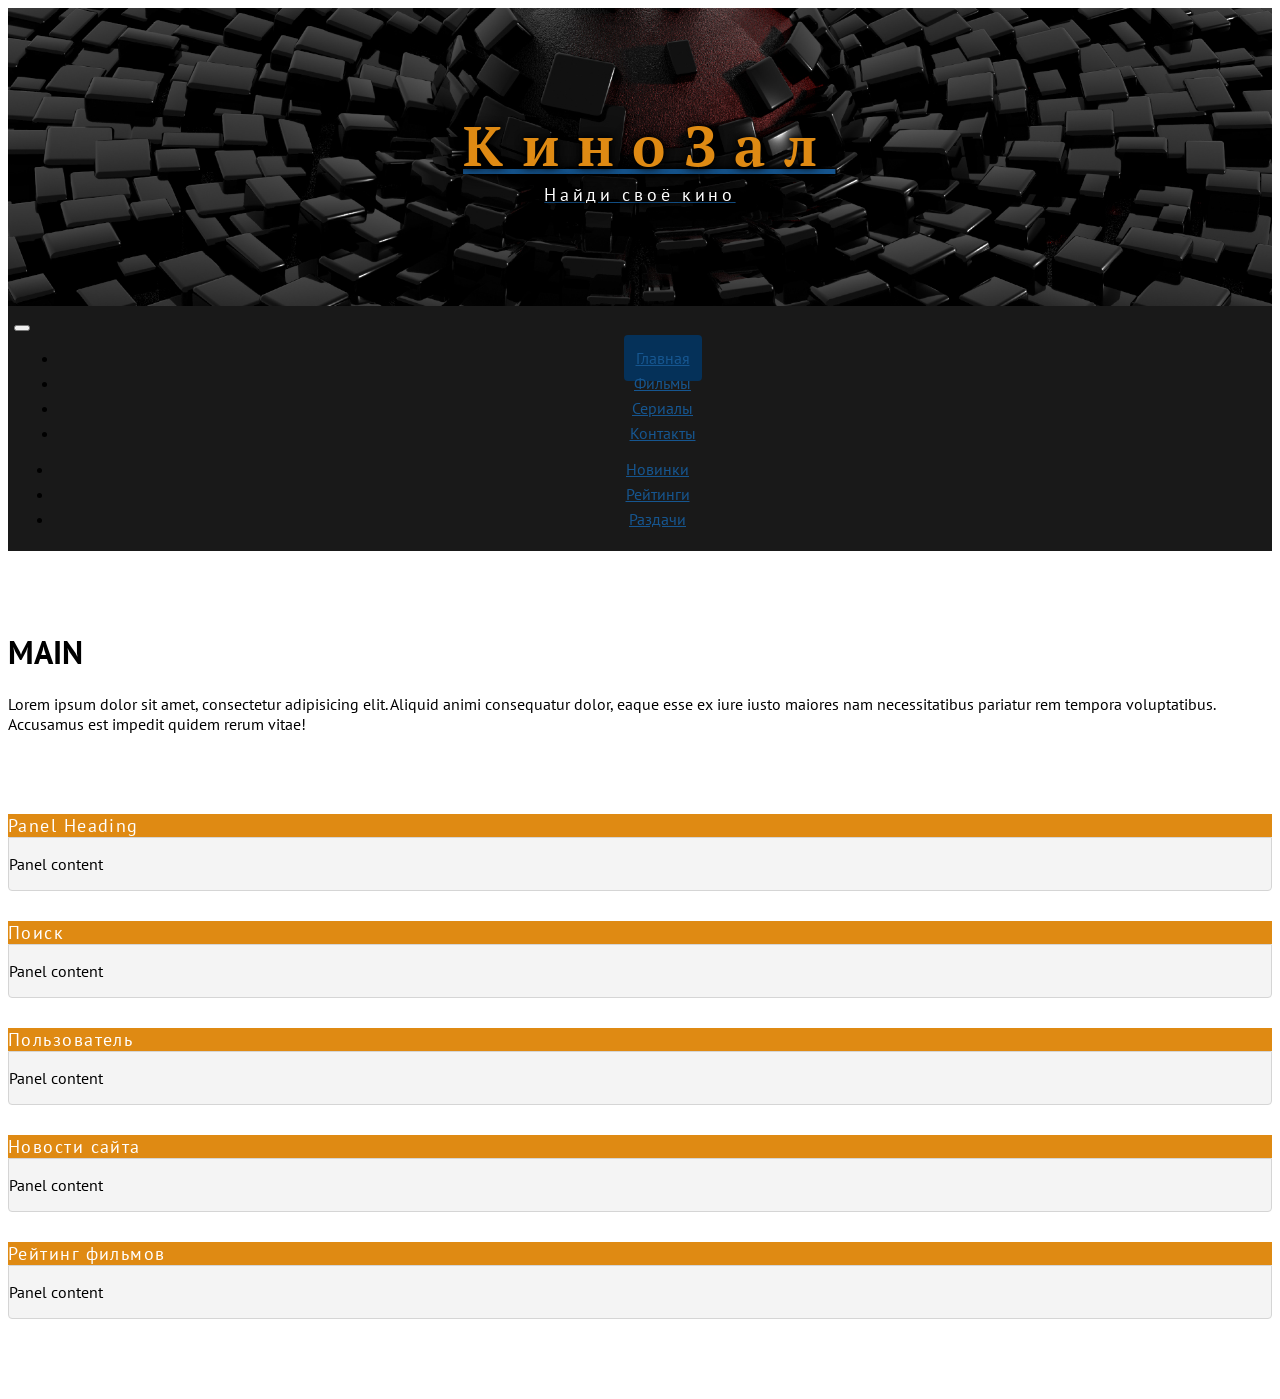
==== index.html @ 5e1380bc "Initial commit" ====
<!DOCTYPE html>
<html lang="ru">
<head>
    <meta charset="UTF-8">
    <meta content="width=device-width, initial-scale=1.0, minimum-scale=1.0" name="viewport">
    <meta content="ie=edge" http-equiv="X-UA-Compatible">
    <title>КиноЗал</title>
    <link href="libs/bootstrap/dist/css/5.1/bootstrap.min.css" rel="stylesheet">
    <link href="https://fonts.googleapis.com/css2?family=PT+Sans:wght@400;700&family=PT+Serif:wght@400;700&display=swap"
          rel="stylesheet">
    <link href="assets/css/style.css" rel="stylesheet">
    <link href="assets/img/favicon.png" rel="icon" type="image/x-icon">
</head>
<body>

<div class="header">
    <div class="header-logo">
        <div class="container">
            <a href="/">
                <strong class="header-logo__title">КиноЗал</strong>
                <span class="header-logo__description">Найди своё кино</span>
            </a>
        </div>
    </div>

    <div class="header-menu">
        <nav class="navbar navbar-expand-lg navbar-dark bg-dark">
            <div class="container">
                <button aria-controls="navbar-top" aria-expanded="false" aria-label="Toggle navigation"
                        class="navbar-toggler" data-bs-target="#navbar-top"
                        data-bs-toggle="collapse" type="button">
                    <span class="navbar-toggler-icon"></span>
                </button>
                <div class="collapse navbar-collapse" id="navbar-top">
                    <ul class="navbar-nav me-auto mb-2 mb-lg-0 navbar-left">
                        <li class="nav-item">
                            <a aria-current="page" class="nav-link active" href="#">Главная</a>
                        </li>
                        <li class="nav-item">
                            <a class="nav-link" href="#">Фильмы</a>
                        </li>
                        <li class="nav-item">
                            <a class="nav-link" href="#">Сериалы</a>
                        </li>
                        <li class="nav-item">
                            <a class="nav-link" href="#">Контакты</a>
                        </li>
                    </ul>

                    <ul class="navbar-nav d-flex mb-2 mb-lg-0 navbar-right">
                        <li class="nav-item">
                            <a class="nav-link" href="#">Новинки</a>
                        </li>
                        <li class="nav-item">
                            <a class="nav-link" href="#">Рейтинги</a>
                        </li>
                        <li class="nav-item">
                            <a class="nav-link" href="#">Раздачи</a>
                        </li>
                    </ul>
                </div>
            </div>
        </nav>
    </div>
</div>

<div class="container">
    <div class="row">
        <main class="main col-lg-9 order-lg-2 col-md-8 order-md-1">
            <h1>MAIN</h1>
            <p>Lorem ipsum dolor sit amet, consectetur adipisicing elit. Aliquid animi consequatur dolor, eaque esse ex
                iure iusto maiores nam necessitatibus pariatur rem tempora voluptatibus. Accusamus est impedit quidem
                rerum vitae!</p>
        </main>
        <aside class="left-sidebar col-lg-3 order-lg-1 col-md-4 order-md-2">

            <div class="card vertical-slider">
                <div class="card-header alert-info">Panel Heading</div>
                <div class="card-body">
                    <p>Panel content</p>
                </div>
            </div>
            <div class="card site-search">
                <div class="card-header alert-info">Поиск</div>
                <div class="card-body">
                    <p>Panel content</p>
                </div>
            </div>
            <div class="card user-login">
                <div class="card-header alert-info">Пользователь</div>
                <div class="card-body">
                    <p>Panel content</p>
                </div>
            </div>
            <div class="card site-news">
                <div class="card-header alert-info">Новости сайта</div>
                <div class="card-body">
                    <p>Panel content</p>
                </div>
            </div>
            <div class="card top-films">
                <div class="card-header alert-info">Рейтинг фильмов</div>
                <div class="card-body">
                    <p>Panel content</p>
                </div>
            </div>

        </aside>
    </div>
</div>

<!--<footer class="footer"></footer>-->

<script src="libs/jquery/dist/jquery.min.js"></script>
<script src="libs/bootstrap/dist/js/bootstrap.min.js"></script>
</body>

</html>
---- assets/css/style.css ----
.header-logo__title, .header-logo__description {
  text-shadow: 0 0 5px black, 0 0 10px black, 0 0 20px black;
}

.navbar-dark .navbar-nav .nav-link.active,
.navbar-dark .navbar-nav .show > .nav-link {
  background-color: #053159;
}

.navbar-dark .navbar-nav .nav-link.active:focus, .navbar-dark .navbar-nav .nav-link.active:hover {
  background-color: #517ba2;
}

.navbar-dark .navbar-nav .nav-link {
  -webkit-transition: 0.5s;
  -o-transition: 0.5s;
  transition: 0.5s;
}

.navbar-dark .navbar-nav .nav-link:hover, .navbar-dark .navbar-nav .nav-link:focus {
  background-color: #165690;
}

.navbar {
  padding: 6px;
}

.nav-link {
  padding: 13px 12px;
}

.bg-dark {
  background-color: #191919;
}

.container {
  -webkit-box-pack: center;
      -ms-flex-pack: center;
          justify-content: center;
}

.navbar > .container,
.navbar > .container-fluid,
.navbar > .container-lg,
.navbar > .container-md,
.navbar > .container-sm,
.navbar > .container-xl,
.navbar > .container-xxl {
  -webkit-box-pack: center;
      -ms-flex-pack: center;
          justify-content: center;
}

.navbar-left > li,
.navbar-right > li {
  text-align: center;
}

.card:not(:last-of-type) {
  margin-bottom: 30px;
}

.card-header {
  font-size: 1.125rem;
  letter-spacing: 0.08em;
  background-color: #df8a13;
  color: #ffffff;
  border: none;
}

.card-body {
  background-color: #f4f4f4;
  border: 1px solid #d5d5d5;
  border-radius: 0 0 4px 4px;
}

html {
  font-size: 16px;
}

body {
  font-size: 16px;
  font-family: "PT Sans", sans-serif;
  overflow-y: scroll;
}

a {
  color: #165690;
}
a:hover, a:focus {
  color: #df8a13;
  text-decoration: none;
}

.header {
  margin-bottom: 80px;
}

.header-logo {
  text-align: center;
  padding: 100px 0;
  background-image: url("../img/header-bg.jpg");
  background-position: center;
  background-size: cover;
}
.header-logo__title {
  display: block;
  color: #df8a13;
  font-family: "PT Serif", serif;
  letter-spacing: 0.33em;
  margin-right: -0.33em;
}
.header-logo__description {
  display: block;
  font-size: 1.15rem;
  letter-spacing: 0.2em;
  color: #ffffff;
}

.main {
  margin-bottom: 80px;
}

.left-sidebar {
  margin-bottom: 80px;
}

@media (min-width: 576px) {
  .header-logo__title {
    font-size: 3.5rem;
    letter-spacing: 0.33em;
  }
}

@media (min-width: 768px) {
  .navbar-dark .navbar-nav .nav-link {
    border-radius: 4px;
  }
  .navbar-right > li {
    margin: 5px 5px 5px 0;
  }
  .navbar-left > li {
    margin: 5px 0 5px 5px;
  }
}

@media (max-width: 1199.8px) {
  .nav-item {
    margin-bottom: 0 !important;
  }
}

@media (max-width: 767.8px) {
  .navbar-left {
    margin-bottom: 0 !important;
  }
}

@media (max-width: 575.8px) {
  .header-logo__title {
    font-size: 2.5rem;
  }
}
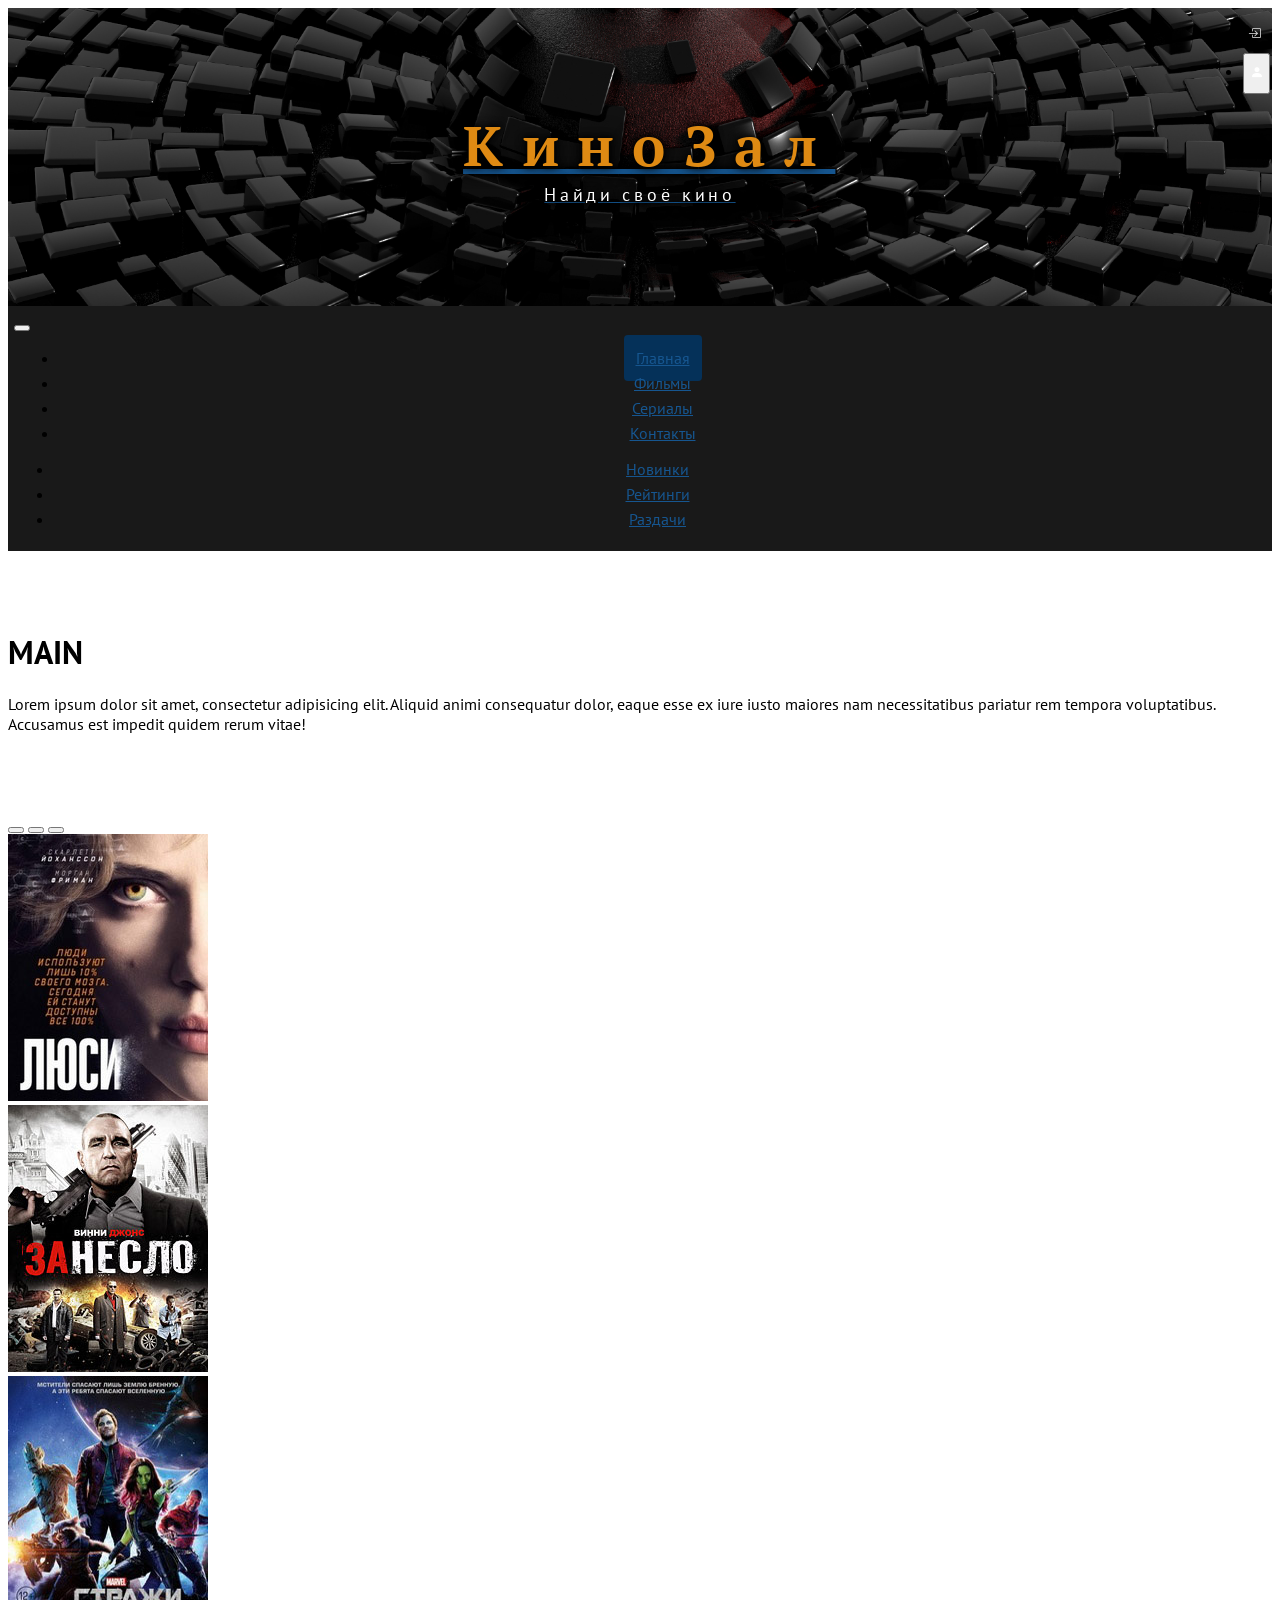
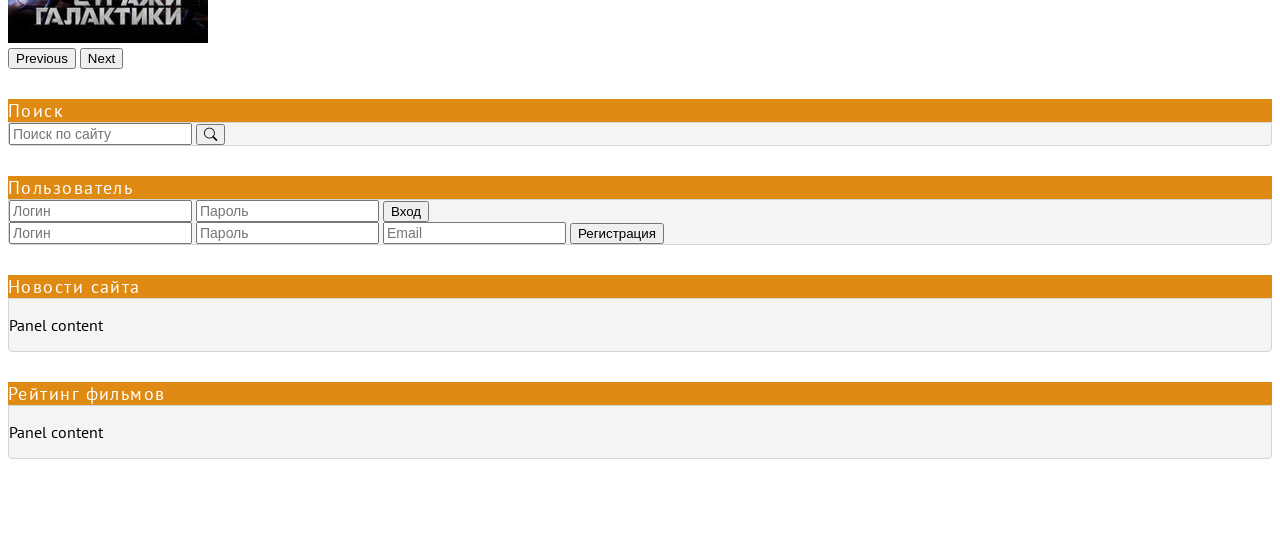
==== commit fc7f33f2: "Blocks creation & styling: carousel, search, user" ====
--- a/index.html
+++ b/index.html
@@ -10,6 +10,7 @@
           rel="stylesheet">
     <link href="assets/css/style.css" rel="stylesheet">
     <link href="assets/img/favicon.png" rel="icon" type="image/x-icon">
+    <link href="https://cdn.jsdelivr.net/npm/bootstrap-icons@1.5.0/font/bootstrap-icons.css" rel="stylesheet">
 </head>
 <body>
 
@@ -75,21 +76,96 @@
         <aside class="left-sidebar col-lg-3 order-lg-1 col-md-4 order-md-2">
 
             <div class="card vertical-slider">
-                <div class="card-header alert-info">Panel Heading</div>
-                <div class="card-body">
-                    <p>Panel content</p>
+                <div class="carousel slide" data-bs-ride="carousel" id="vertical-carousel">
+                    <div class="carousel-indicators">
+                        <button aria-current="true" aria-label="Slide 1" class="active"
+                                data-bs-slide-to="0" data-bs-target="#vertical-carousel" type="button"></button>
+                        <button aria-label="Slide 2" data-bs-slide-to="1" data-bs-target="#vertical-carousel"
+                                type="button"></button>
+                        <button aria-label="Slide 3" data-bs-slide-to="2" data-bs-target="#vertical-carousel"
+                                type="button"></button>
+                    </div>
+                    <div class="carousel-inner">
+                        <div class="carousel-item active">
+                            <img alt="image" class="d-block w-100" src="assets/img/films/1263242.jpg">
+                        </div>
+                        <div class="carousel-item">
+                            <img alt="image" class="d-block w-100" src="assets/img/films/1289488.jpg">
+                        </div>
+                        <div class="carousel-item">
+                            <img alt="image" class="d-block w-100" src="assets/img/films/1266931.jpg">
+                        </div>
+                    </div>
+                    <button class="carousel-control-prev" data-bs-slide="prev"
+                            data-bs-target="#vertical-carousel"
+                            type="button">
+                        <span aria-hidden="true" class="carousel-control-prev-icon"></span>
+                        <span class="visually-hidden">Previous</span>
+                    </button>
+                    <button class="carousel-control-next" data-bs-slide="next"
+                            data-bs-target="#vertical-carousel"
+                            type="button">
+                        <span aria-hidden="true" class="carousel-control-next-icon"></span>
+                        <span class="visually-hidden">Next</span>
+                    </button>
                 </div>
             </div>
+
             <div class="card site-search">
                 <div class="card-header alert-info">Поиск</div>
                 <div class="card-body">
-                    <p>Panel content</p>
+                    <form action="search">
+                        <div class="input-group input-group-lg mb-3">
+                            <input class="form-control" placeholder="Поиск по сайту" type="search">
+                            <button class="btn btn-outline-secondary" type="button"><i class="bi-search"></i>
+                            </button>
+                        </div>
+                    </form>
                 </div>
             </div>
             <div class="card user-login">
                 <div class="card-header alert-info">Пользователь</div>
                 <div class="card-body">
-                    <p>Panel content</p>
+                    <ul class="nav nav-tabs user-login__tabs" id="myTab" role="tablist">
+                        <li class="nav-item" role="presentation">
+                            <button aria-controls="user-login-sidebar" aria-selected="true" class="nav-link active"
+                                    data-bs-target="#user-login-sidebar"
+                                    data-bs-toggle="tab" id="home-tab" role="tab" type="button">
+                                <i class="bi bi-box-arrow-in-right"></i>
+                            </button>
+                        </li>
+                        <li class="nav-item" role="presentation">
+                            <button aria-controls="user-registration-sidebar" aria-selected="false" class="nav-link"
+                                    data-bs-target="#user-registration-sidebar" data-bs-toggle="tab" id="profile-tab"
+                                    role="tab" type="button"><i class="bi bi-person-fill"></i>
+                            </button>
+                        </li>
+                    </ul>
+                    <div class="tab-content user-login__content" id="myTabContent">
+                        <div aria-labelledby="home-tab" class="tab-pane fade show active" id="user-login-sidebar"
+                             role="tabpanel">
+                            <form action="login">
+                                <div class="form-group ">
+                                    <input class="form-control form-control-lg mb-3" placeholder="Логин" type="text">
+                                    <input class="form-control form-control-lg mb-3" placeholder="Пароль" type="text">
+                                    <button class="btn btn-outline-secondary btn-lg w-100">Вход</button>
+                                </div>
+                            </form>
+                        </div>
+                        <div aria-labelledby="profile-tab" class="tab-pane fade" id="user-registration-sidebar"
+                             role="tabpanel">
+                            <form action="registration">
+                                <div class="form-group ">
+                                    <input class="form-control form-control-lg mb-3" placeholder="Логин" type="text">
+                                    <input class="form-control form-control-lg mb-3" placeholder="Пароль" type="text">
+                                    <input class="form-control form-control-lg mb-3" placeholder="Email" type="text">
+                                    <button class="btn btn-outline-secondary btn-lg w-100">Регистрация</button>
+                                </div>
+                            </form>
+                        </div>
+                    </div>
+
+
                 </div>
             </div>
             <div class="card site-news">
--- a/assets/css/style.css
+++ b/assets/css/style.css
@@ -61,17 +61,30 @@
 }
 
 .card-header {
-  font-size: 1.125rem;
   letter-spacing: 0.08em;
-  background-color: #df8a13;
   color: #ffffff;
   border: none;
+  background-color: #df8a13;
+  font-size: 1.125rem;
 }
 
 .card-body {
-  background-color: #f4f4f4;
   border: 1px solid #d5d5d5;
   border-radius: 0 0 4px 4px;
+  background-color: #f4f4f4;
+}
+
+.vertical-slider {
+  border-radius: 4px;
+  overflow: hidden;
+}
+
+.input-group-lg > .form-control {
+  font-size: 0.875rem;
+}
+
+.form-control-lg {
+  font-size: 0.875rem !important;
 }
 
 html {
@@ -79,17 +92,17 @@
 }
 
 body {
+  overflow-y: scroll;
+  font-family: "PT Sans", sans-serif;
   font-size: 16px;
-  font-family: "PT Sans", sans-serif;
-  overflow-y: scroll;
 }
 
 a {
   color: #165690;
 }
 a:hover, a:focus {
+  text-decoration: none;
   color: #df8a13;
-  text-decoration: none;
 }
 
 .header {
@@ -97,24 +110,24 @@
 }
 
 .header-logo {
+  padding: 100px 0;
   text-align: center;
-  padding: 100px 0;
   background-image: url("../img/header-bg.jpg");
   background-position: center;
   background-size: cover;
 }
 .header-logo__title {
   display: block;
+  margin-right: -0.33em;
+  letter-spacing: 0.33em;
   color: #df8a13;
   font-family: "PT Serif", serif;
-  letter-spacing: 0.33em;
-  margin-right: -0.33em;
 }
 .header-logo__description {
   display: block;
-  font-size: 1.15rem;
   letter-spacing: 0.2em;
   color: #ffffff;
+  font-size: 1.15rem;
 }
 
 .main {
@@ -125,13 +138,28 @@
   margin-bottom: 80px;
 }
 
+.user-login__tabs {
+  position: absolute;
+  top: 0;
+  right: 15px;
+  border: none;
+  margin-right: -5px;
+}
+.user-login__tabs .nav-link {
+  color: #ffffff;
+  padding: 10px 5px 12px;
+}
+.user-login__tabs .nav-link.active {
+  background-color: transparent;
+  border: none;
+  color: #d5d5d5;
+}
 @media (min-width: 576px) {
   .header-logo__title {
+    letter-spacing: 0.33em;
     font-size: 3.5rem;
-    letter-spacing: 0.33em;
   }
 }
-
 @media (min-width: 768px) {
   .navbar-dark .navbar-nav .nav-link {
     border-radius: 4px;
@@ -143,19 +171,16 @@
     margin: 5px 0 5px 5px;
   }
 }
-
 @media (max-width: 1199.8px) {
   .nav-item {
     margin-bottom: 0 !important;
   }
 }
-
 @media (max-width: 767.8px) {
   .navbar-left {
     margin-bottom: 0 !important;
   }
 }
-
 @media (max-width: 575.8px) {
   .header-logo__title {
     font-size: 2.5rem;
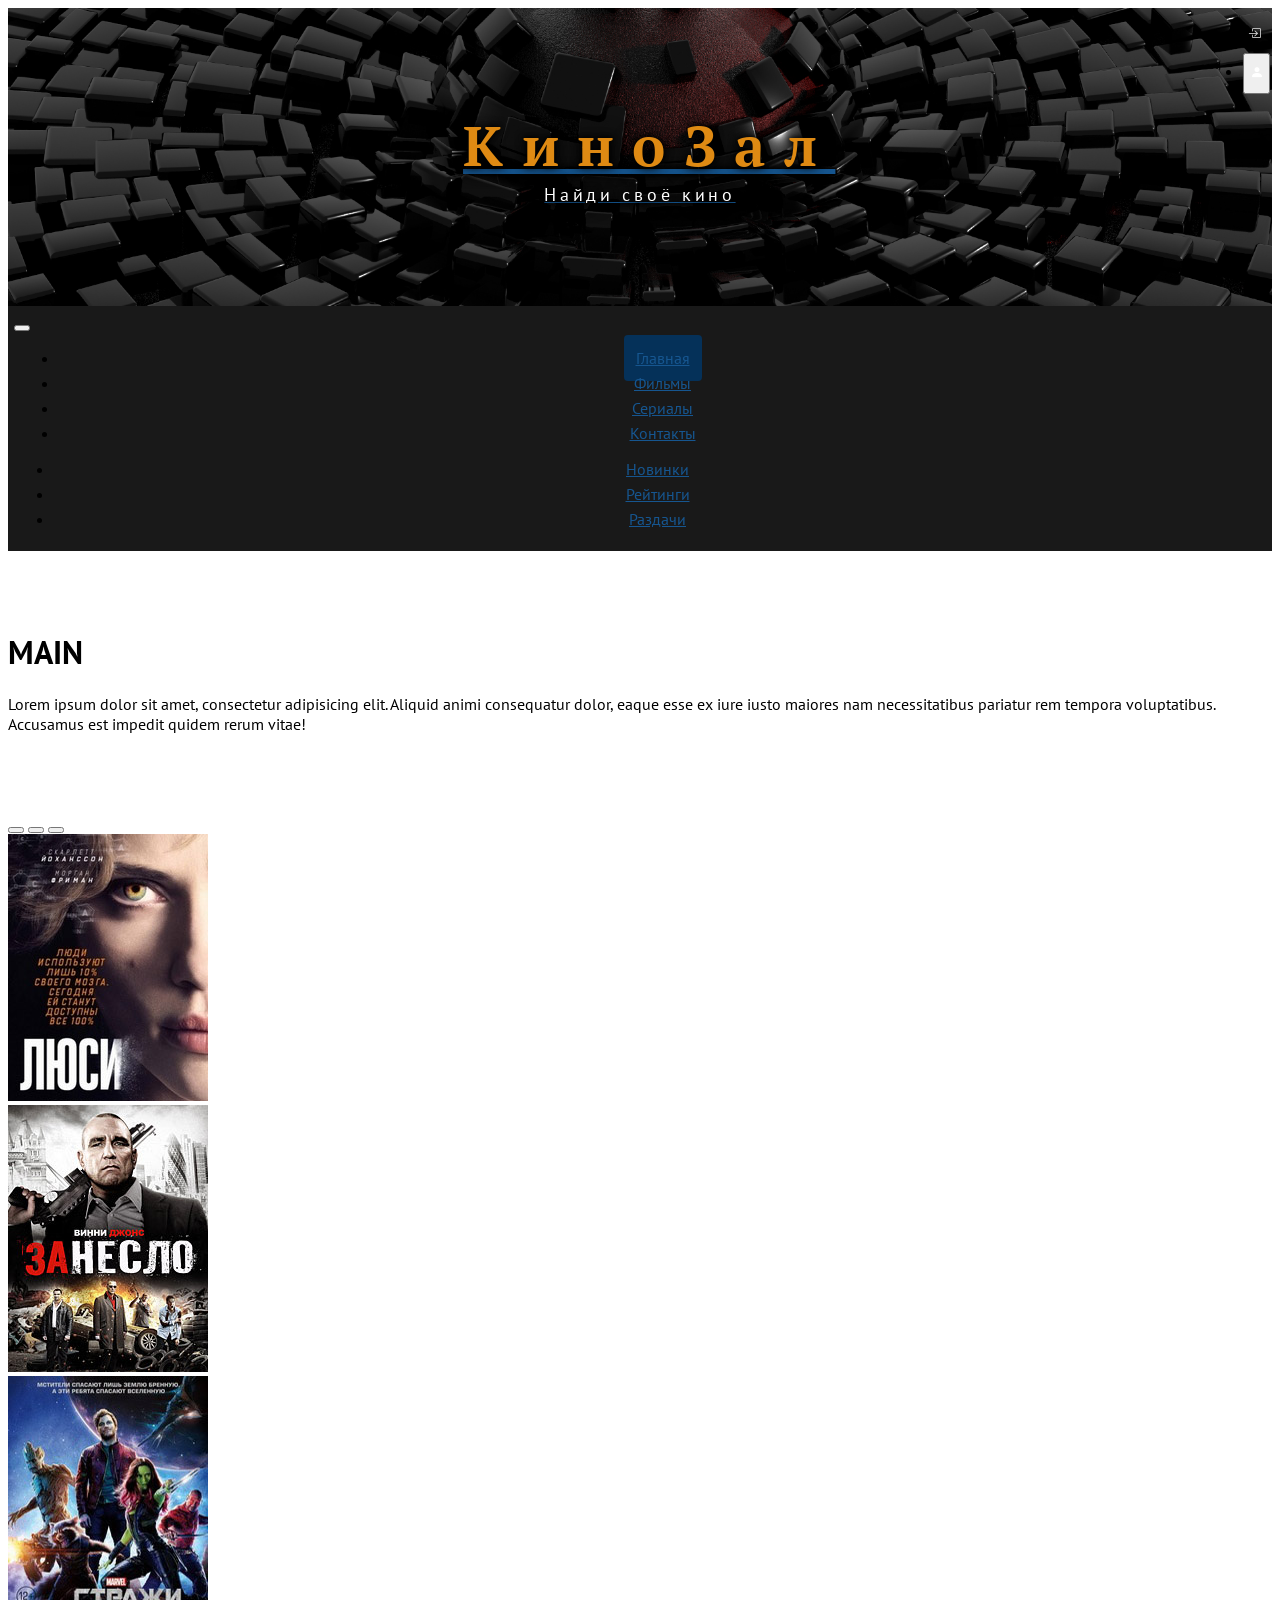
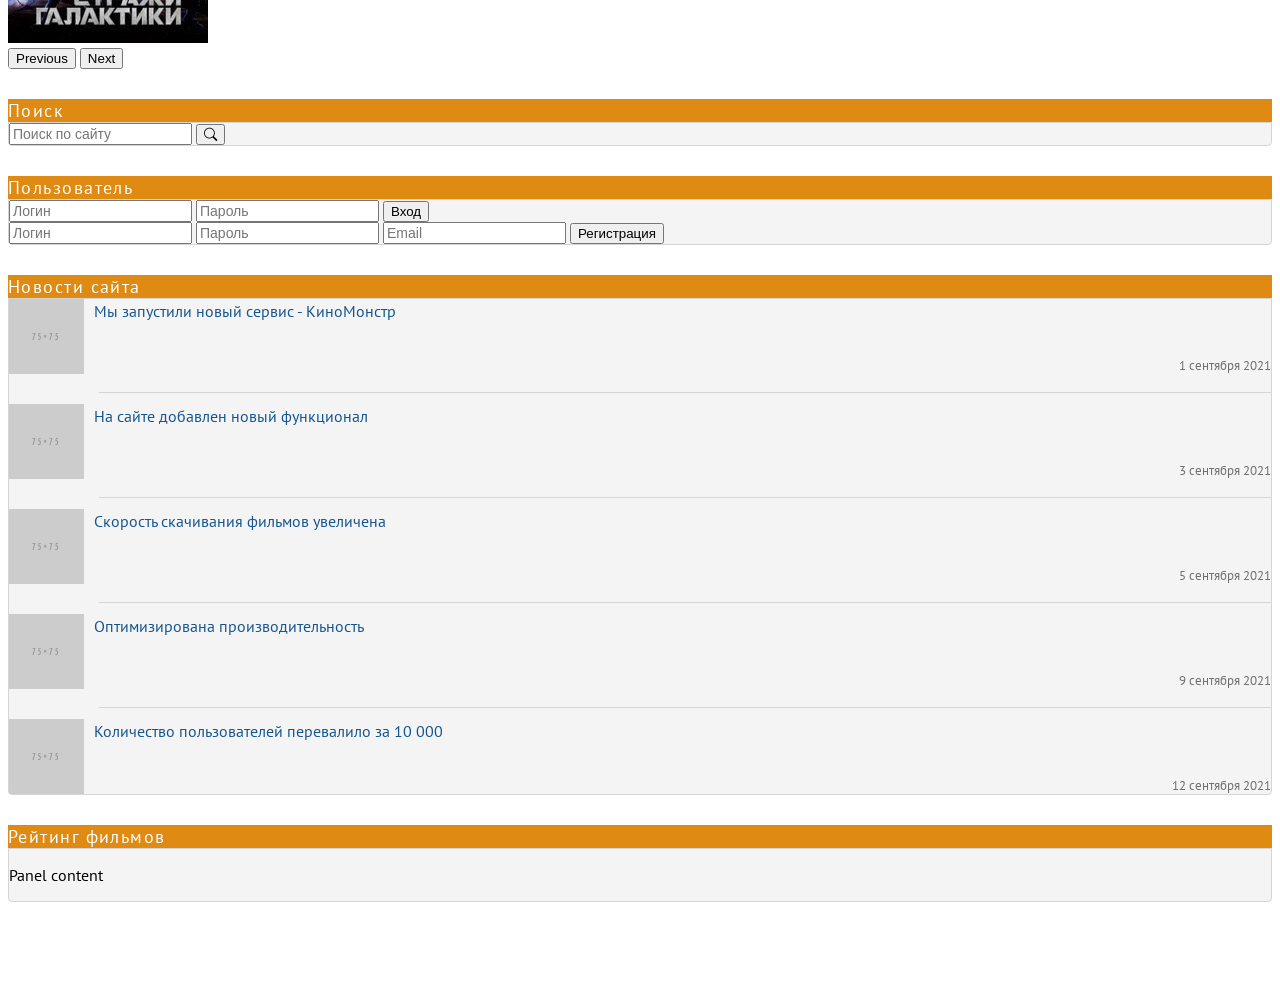
==== commit a0a5622b: "Site news" ====
--- a/index.html
+++ b/index.html
@@ -171,7 +171,56 @@
             <div class="card site-news">
                 <div class="card-header alert-info">Новости сайта</div>
                 <div class="card-body">
-                    <p>Panel content</p>
+                    <div class="site-news-item">
+                        <div class="site-news-item__thumbnail">
+                            <img alt="image placeholder" class="site-news-item__image img-thumbnail"
+                                 src="assets/img/75x75.png">
+                        </div>
+                        <div class="site-news-item__title">
+                            <a class="site-news-item__link" href="">Мы запустили новый сервис - КиноМонстр</a>
+                        </div>
+                        <div class="site-news-item__date">1 сентября 2021</div>
+                    </div>
+                    <div class="site-news-item">
+                        <div class="site-news-item__thumbnail">
+                            <img alt="image placeholder" class="site-news-item__image img-thumbnail"
+                                 src="assets/img/75x75.png">
+                        </div>
+                        <div class="site-news-item__title">
+                            <a class="site-news-item__link" href="">На сайте добавлен новый функционал</a>
+                        </div>
+                        <div class="site-news-item__date">3 сентября 2021</div>
+                    </div>
+                    <div class="site-news-item">
+                        <div class="site-news-item__thumbnail">
+                            <img alt="image placeholder" class="site-news-item__image img-thumbnail"
+                                 src="assets/img/75x75.png">
+                        </div>
+                        <div class="site-news-item__title">
+                            <a class="site-news-item__link" href="">Скорость скачивания фильмов увеличена</a>
+                        </div>
+                        <div class="site-news-item__date">5 сентября 2021</div>
+                    </div>
+                    <div class="site-news-item">
+                        <div class="site-news-item__thumbnail">
+                            <img alt="image placeholder" class="site-news-item__image img-thumbnail"
+                                 src="assets/img/75x75.png">
+                        </div>
+                        <div class="site-news-item__title">
+                            <a class="site-news-item__link" href="">Оптимизирована производительность</a>
+                        </div>
+                        <div class="site-news-item__date">9 сентября 2021</div>
+                    </div>
+                    <div class="site-news-item">
+                        <div class="site-news-item__thumbnail">
+                            <img alt="image placeholder" class="site-news-item__image img-thumbnail"
+                                 src="assets/img/75x75.png">
+                        </div>
+                        <div class="site-news-item__title">
+                            <a class="site-news-item__link" href="">Количество пользователей перевалило за 10 000</a>
+                        </div>
+                        <div class="site-news-item__date">12 сентября 2021</div>
+                    </div>
                 </div>
             </div>
             <div class="card top-films">
--- a/assets/css/style.css
+++ b/assets/css/style.css
@@ -87,6 +87,12 @@
   font-size: 0.875rem !important;
 }
 
+.img-thumbnail {
+  -webkit-transition: background-color 0.5s;
+  -o-transition: background-color 0.5s;
+  transition: background-color 0.5s;
+}
+
 html {
   font-size: 16px;
 }
@@ -154,6 +160,58 @@
   border: none;
   color: #d5d5d5;
 }
+
+.site-news-item {
+  clear: both;
+  position: relative;
+}
+.site-news-item:not(:last-child) {
+  min-height: 90px;
+  margin-bottom: 15px;
+}
+.site-news-item:not(:last-child)::after {
+  content: "";
+  position: absolute;
+  width: -webkit-calc(100% - 90px);
+  width: calc(100% - 90px);
+  height: 1px;
+  background-color: #d5d5d5;
+  bottom: -4px;
+  right: 0;
+}
+.site-news-item:hover .img-thumbnail {
+  border-color: #df8a13;
+  background-color: #df8a13;
+}
+.site-news-item__thumbnail {
+  float: left;
+  width: 75px !important;
+  margin-right: 10px;
+}
+.site-news-item__image {
+  width: 100%;
+}
+.site-news-item__title {
+  margin-bottom: 0.5em;
+}
+.site-news-item__link {
+  -webkit-transition: color 0.25s;
+  -o-transition: color 0.25s;
+  transition: color 0.25s;
+  text-decoration: none;
+  display: -webkit-box;
+  overflow: hidden;
+  -webkit-box-orient: vertical;
+  height: 50px;
+  font-size: 1rem;
+  line-height: 1.5rem;
+  -webkit-line-clamp: 2;
+}
+.site-news-item__date {
+  text-align: right;
+  font-size: 0.8rem;
+  color: #6f6f6f;
+}
 @media (min-width: 576px) {
   .header-logo__title {
     letter-spacing: 0.33em;
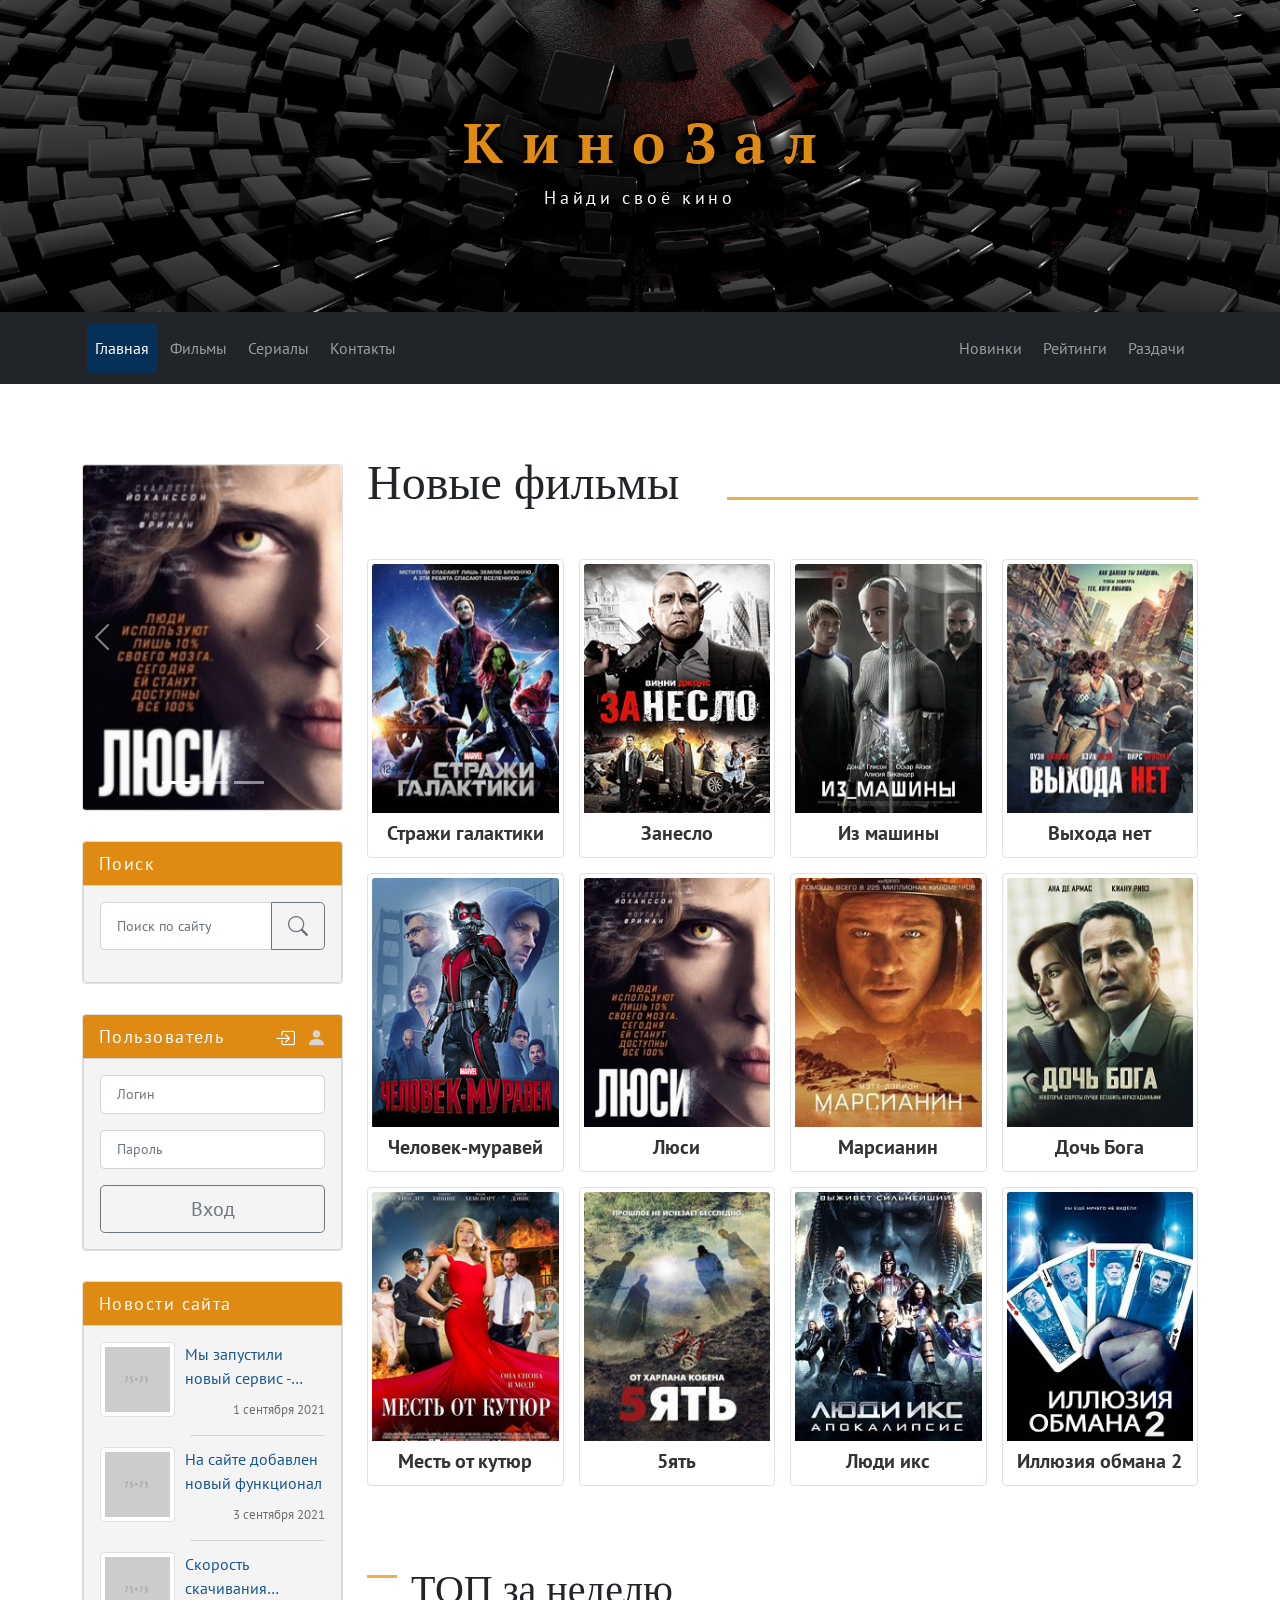
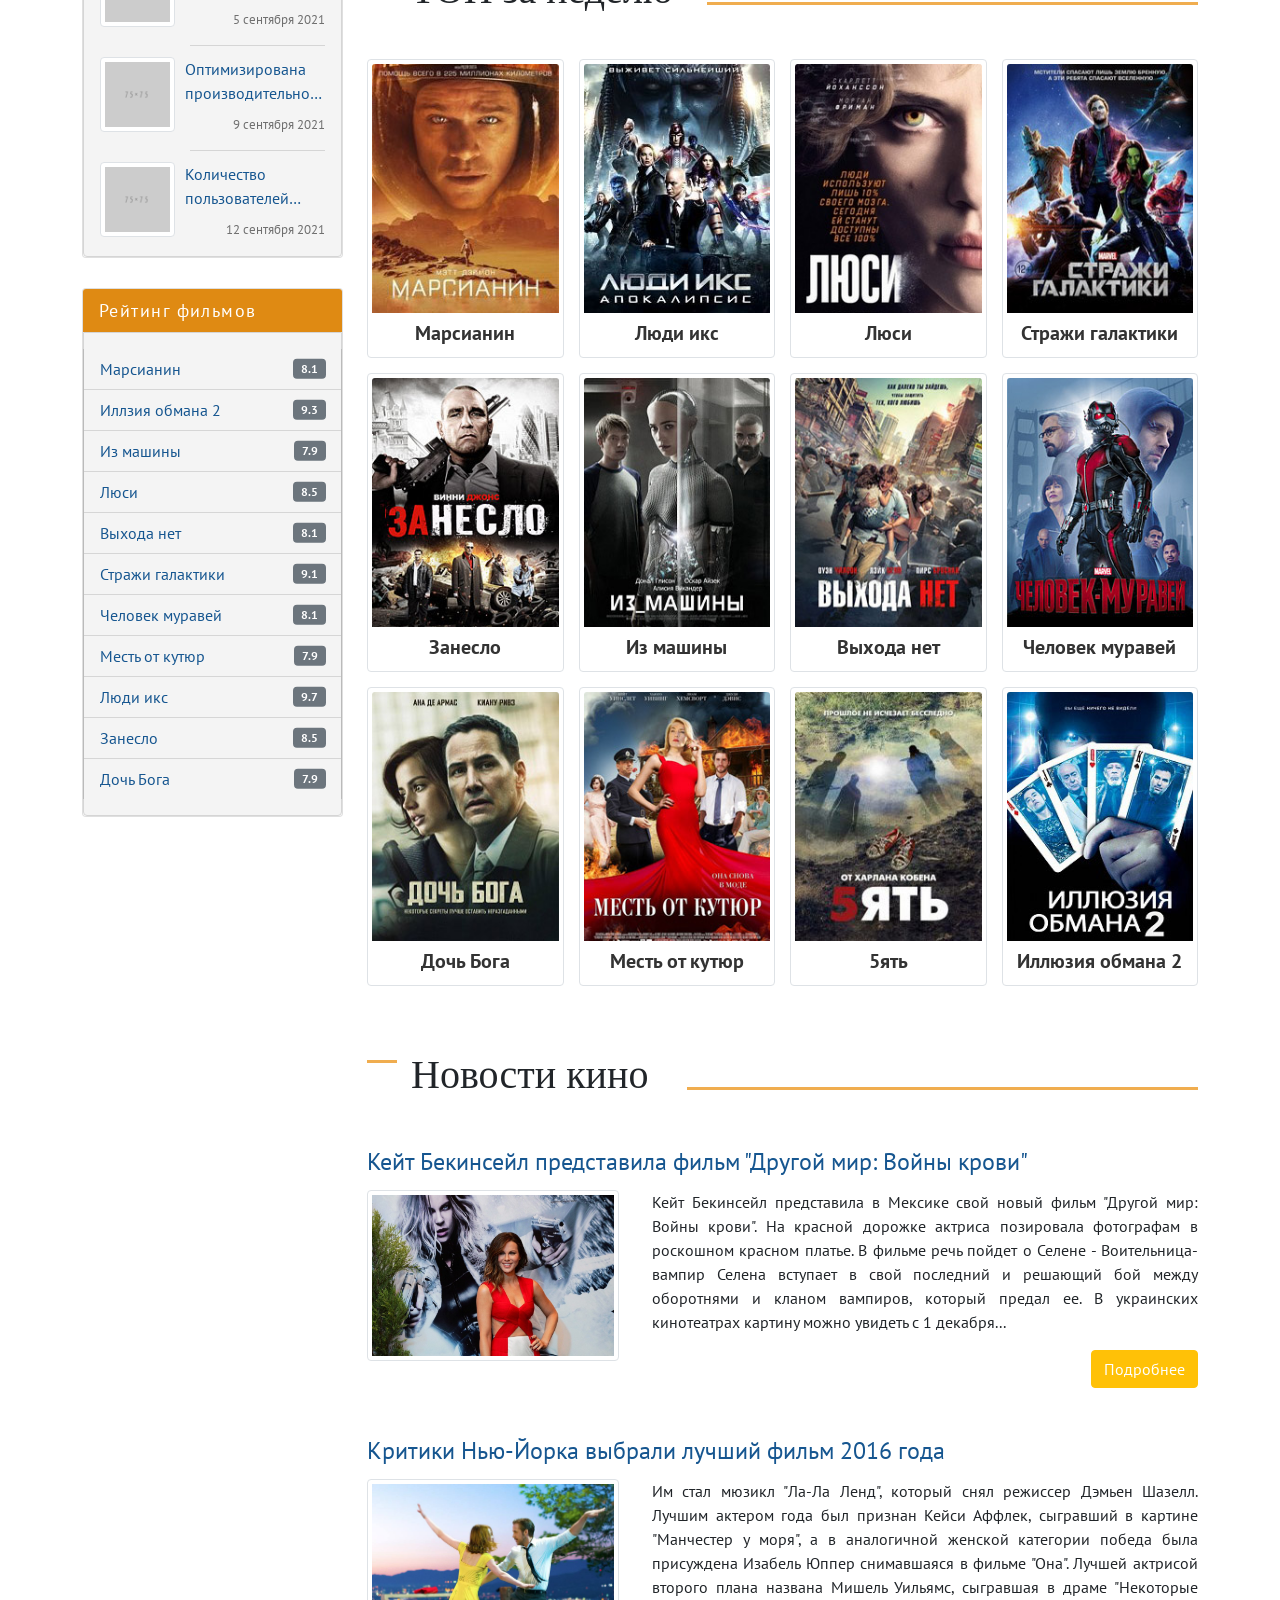
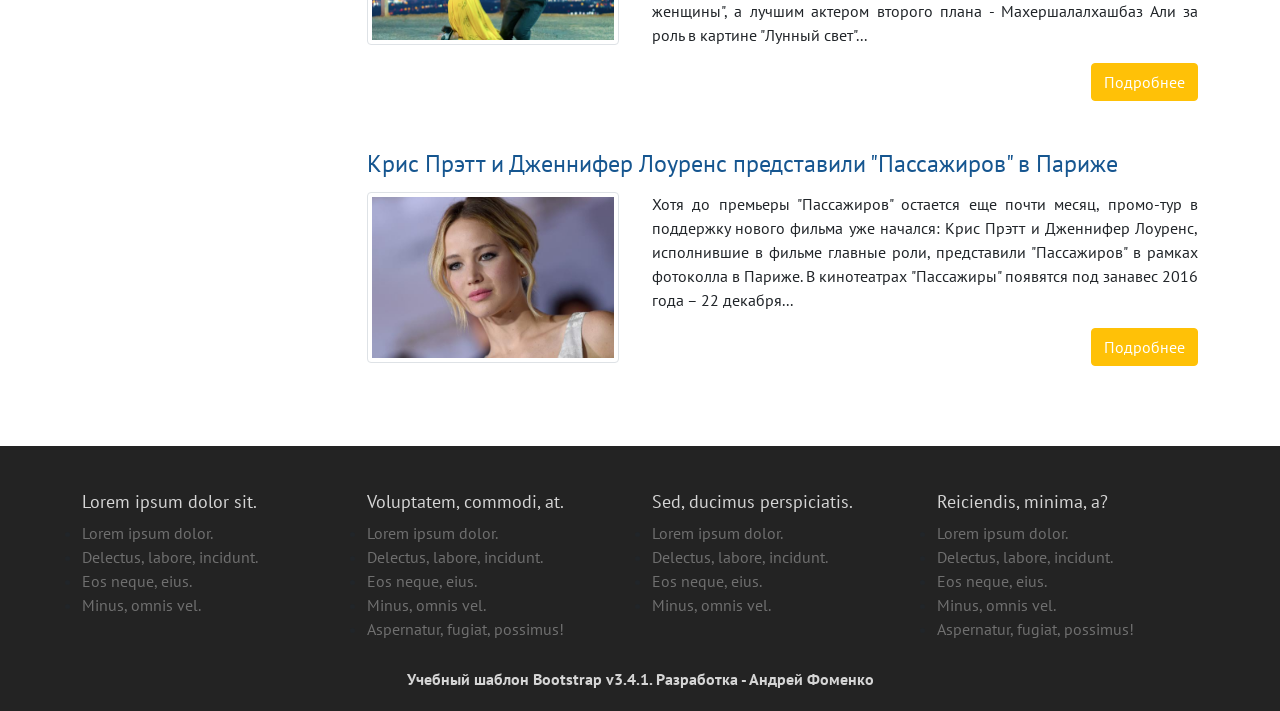
==== commit 49d46ff0: "Completed work" ====
--- a/index.html
+++ b/index.html
@@ -14,10 +14,10 @@
 </head>
 <body>
 
-<div class="header">
+<header class="header">
     <div class="header-logo">
         <div class="container">
-            <a href="/">
+            <a class="header-logo__link" href="/">
                 <strong class="header-logo__title">КиноЗал</strong>
                 <span class="header-logo__description">Найди своё кино</span>
             </a>
@@ -38,7 +38,7 @@
                             <a aria-current="page" class="nav-link active" href="#">Главная</a>
                         </li>
                         <li class="nav-item">
-                            <a class="nav-link" href="#">Фильмы</a>
+                            <a class="nav-link" href="page.html">Фильмы</a>
                         </li>
                         <li class="nav-item">
                             <a class="nav-link" href="#">Сериалы</a>
@@ -63,19 +63,415 @@
             </div>
         </nav>
     </div>
-</div>
+</header>
 
 <div class="container">
     <div class="row">
-        <main class="main col-lg-9 order-lg-2 col-md-8 order-md-1">
-            <h1>MAIN</h1>
-            <p>Lorem ipsum dolor sit amet, consectetur adipisicing elit. Aliquid animi consequatur dolor, eaque esse ex
-                iure iusto maiores nam necessitatibus pariatur rem tempora voluptatibus. Accusamus est impedit quidem
-                rerum vitae!</p>
+        <main class="main col-xl-9 order-lg-2 col-lg-8 order-md-1">
+
+            <section class="card site-search d-lg-none d-md-block">
+                <div class="card-header alert-info">Поиск</div>
+                <div class="card-body">
+                    <form action="search">
+                        <div class="input-group input-group-lg mb-3">
+                            <input class="form-control" placeholder="Поиск по сайту" type="search">
+                            <button class="btn btn-outline-secondary" type="button"><i class="bi-search"></i>
+                            </button>
+                        </div>
+                    </form>
+                </div>
+            </section>
+            <section class="card user-login d-lg-none d-md-block">
+                <div class="card-header alert-info">Пользователь</div>
+                <div class="card-body">
+                    <ul class="nav nav-tabs user-login__tabs" id="myTab-main" role="tablist">
+                        <li class="nav-item" role="presentation">
+                            <button aria-controls="user-login-main" aria-selected="true" class="nav-link active"
+                                    data-bs-target="#user-login-main"
+                                    data-bs-toggle="tab" id="home-tab-main" role="tab" type="button">
+                                <i class="bi bi-box-arrow-in-right"></i>
+                            </button>
+                        </li>
+                        <li class="nav-item" role="presentation">
+                            <button aria-controls="user-registration-main" aria-selected="false" class="nav-link"
+                                    data-bs-target="#user-registration-main" data-bs-toggle="tab" id="profile-tab-main"
+                                    role="tab" type="button"><i class="bi bi-person-fill"></i>
+                            </button>
+                        </li>
+                    </ul>
+                    <div class="tab-content user-login__content" id="myTabContent-main">
+                        <div aria-labelledby="home-tab-main" class="tab-pane fade show active" id="user-login-main"
+                             role="tabpanel">
+                            <form action="login">
+                                <div class="form-group">
+                                    <input class="form-control form-control-lg mb-3" placeholder="Логин" type="text">
+                                    <input class="form-control form-control-lg mb-3" placeholder="Пароль" type="text">
+                                    <button class="btn btn-outline-secondary btn-lg w-100">Вход</button>
+                                </div>
+                            </form>
+                        </div>
+                        <div aria-labelledby="profile-tab-main" class="tab-pane fade" id="user-registration-main"
+                             role="tabpanel">
+                            <form action="registration">
+                                <div class="form-group ">
+                                    <input class="form-control form-control-lg mb-3" placeholder="Логин" type="text">
+                                    <input class="form-control form-control-lg mb-3" placeholder="Пароль" type="text">
+                                    <input class="form-control form-control-lg mb-3" placeholder="Email" type="text">
+                                    <button class="btn btn-outline-secondary btn-lg w-100">Регистрация</button>
+                                </div>
+                            </form>
+                        </div>
+                    </div>
+                </div>
+            </section>
+
+            <section class="new-films">
+                <h1 class="new-films__main-title">Новые фильмы</h1>
+                <div class="new-films-row row">
+                    <article class="new-films-item col-xl-3 col-md-4 col-6">
+                        <div class="new-films-item__thumbnail img-thumbnail">
+                            <a href="">
+                                <img alt="image" class="new-films-item__image card-img-top"
+                                     src="assets/img/films/1266931.jpg">
+                                <div class="new-films-item__caption">
+                                    <h5 class="new-films-item__title">Стражи галактики</h5>
+                                </div>
+                            </a>
+                        </div>
+                    </article>
+                    <article class="new-films-item col-xl-3 col-md-4 col-6">
+                        <div class="new-films-item__thumbnail img-thumbnail">
+                            <a href="">
+                                <img alt="image" class="new-films-item__image card-img-top"
+                                     src="assets/img/films/1289488.jpg">
+                                <div class="new-films-item__caption">
+                                    <h5 class="new-films-item__title">Занесло</h5>
+                                </div>
+                            </a>
+                        </div>
+                    </article>
+                    <article class="new-films-item col-xl-3 col-md-4 col-6">
+                        <div class="new-films-item__thumbnail img-thumbnail">
+                            <a href="">
+                                <img alt="image" class="new-films-item__image card-img-top"
+                                     src="assets/img/films/1341151.jpg">
+                                <div class="new-films-item__caption">
+                                    <h5 class="new-films-item__title">Из машины</h5>
+                                </div>
+                            </a>
+                        </div>
+                    </article>
+                    <article class="new-films-item col-xl-3 col-md-4 col-6">
+                        <div class="new-films-item__thumbnail img-thumbnail">
+                            <a href="">
+                                <img alt="image" class="new-films-item__image card-img-top"
+                                     src="assets/img/films/1381061.jpg">
+                                <div class="new-films-item__caption">
+                                    <h5 class="new-films-item__title">Выхода нет</h5>
+                                </div>
+                            </a>
+                        </div>
+                    </article>
+                    <article class="new-films-item col-xl-3 col-md-4 col-6">
+                        <div class="new-films-item__thumbnail img-thumbnail">
+                            <a href="">
+                                <img alt="image" class="new-films-item__image card-img-top"
+                                     src="assets/img/films/1393263.jpg">
+                                <div class="new-films-item__caption">
+                                    <h5 class="new-films-item__title">Человек-муравей</h5>
+                                </div>
+                            </a>
+                        </div>
+                    </article>
+                    <article class="new-films-item col-xl-3 col-md-4 col-6">
+                        <div class="new-films-item__thumbnail img-thumbnail">
+                            <a href="">
+                                <img alt="image" class="new-films-item__image card-img-top"
+                                     src="assets/img/films/1263242.jpg">
+                                <div class="new-films-item__caption">
+                                    <h5 class="new-films-item__title">Люси</h5>
+                                </div>
+                            </a>
+                        </div>
+                    </article>
+                    <article class="new-films-item col-xl-3 col-md-4 col-6">
+                        <div class="new-films-item__thumbnail img-thumbnail">
+                            <a href="">
+                                <img alt="image" class="new-films-item__image card-img-top"
+                                     src="assets/img/films/1401663.jpg">
+                                <div class="new-films-item__caption">
+                                    <h5 class="new-films-item__title">Марсианин</h5>
+                                </div>
+                            </a>
+                        </div>
+                    </article>
+                    <article class="new-films-item col-xl-3 col-md-4 col-6">
+                        <div class="new-films-item__thumbnail img-thumbnail">
+                            <a href="">
+                                <img alt="image" class="new-films-item__image card-img-top"
+                                     src="assets/img/films/1415999.jpg">
+                                <div class="new-films-item__caption">
+                                    <h5 class="new-films-item__title">Дочь Бога</h5>
+                                </div>
+                            </a>
+                        </div>
+                    </article>
+                    <article class="new-films-item col-xl-3 col-md-4 col-6">
+                        <div class="new-films-item__thumbnail img-thumbnail">
+                            <a href="">
+                                <img alt="image" class="new-films-item__image card-img-top"
+                                     src="assets/img/films/1423264.jpg">
+                                <div class="new-films-item__caption">
+                                    <h5 class="new-films-item__title">Месть от кутюр</h5>
+                                </div>
+                            </a>
+                        </div>
+                    </article>
+                    <article class="new-films-item col-xl-3 col-md-4 col-6">
+                        <div class="new-films-item__thumbnail img-thumbnail">
+                            <a href="">
+                                <img alt="image" class="new-films-item__image card-img-top"
+                                     src="assets/img/films/1441076.jpg">
+                                <div class="new-films-item__caption">
+                                    <h5 class="new-films-item__title">5ять</h5>
+                                </div>
+                            </a>
+                        </div>
+                    </article>
+                    <article class="new-films-item col-xl-3 col-md-4 col-6">
+                        <div class="new-films-item__thumbnail img-thumbnail">
+                            <a href="">
+                                <img alt="image" class="new-films-item__image card-img-top"
+                                     src="assets/img/films/1453229.jpg">
+                                <div class="new-films-item__caption">
+                                    <h5 class="new-films-item__title">Люди икс</h5>
+                                </div>
+                            </a>
+                        </div>
+                    </article>
+                    <article class="new-films-item col-xl-3 col-md-4 col-6">
+                        <div class="new-films-item__thumbnail img-thumbnail">
+                            <a href="">
+                                <img alt="image" class="new-films-item__image card-img-top"
+                                     src="assets/img/films/1455536.jpg">
+                                <div class="new-films-item__caption">
+                                    <h5 class="new-films-item__title">Иллюзия обмана 2</h5>
+                                </div>
+                            </a>
+                        </div>
+                    </article>
+                </div>
+            </section>
+
+            <section class="top-films">
+                <h2 class="top-weekly__main-title">ТОП за неделю</h2>
+                <div class="new-films-row row">
+                    <article class="new-films-item col-xl-3 col-md-4 col-6">
+                        <div class="new-films-item__thumbnail img-thumbnail">
+                            <a href="">
+                                <img alt="image" class="new-films-item__image card-img-top"
+                                     src="assets/img/films/1401663.jpg">
+                                <div class="new-films-item__caption">
+                                    <h5 class="new-films-item__title">Марсианин</h5>
+                                </div>
+                            </a>
+                        </div>
+                    </article>
+                    <article class="new-films-item col-xl-3 col-md-4 col-6">
+                        <div class="new-films-item__thumbnail img-thumbnail">
+                            <a href="">
+                                <img alt="image" class="new-films-item__image card-img-top"
+                                     src="assets/img/films/1453229.jpg">
+                                <div class="new-films-item__caption">
+                                    <h5 class="new-films-item__title">Люди икс</h5>
+                                </div>
+                            </a>
+                        </div>
+                    </article>
+                    <article class="new-films-item col-xl-3 col-md-4 col-6">
+                        <div class="new-films-item__thumbnail img-thumbnail">
+                            <a href="">
+                                <img alt="image" class="new-films-item__image card-img-top"
+                                     src="assets/img/films/1263242.jpg">
+                                <div class="new-films-item__caption">
+                                    <h5 class="new-films-item__title">Люси</h5>
+                                </div>
+                            </a>
+                        </div>
+                    </article>
+                    <article class="new-films-item col-xl-3 col-md-4 col-6">
+                        <div class="new-films-item__thumbnail img-thumbnail">
+                            <a href="">
+                                <img alt="image" class="new-films-item__image card-img-top"
+                                     src="assets/img/films/1266931.jpg">
+                                <div class="new-films-item__caption">
+                                    <h5 class="new-films-item__title">Стражи галактики</h5>
+                                </div>
+                            </a>
+                        </div>
+                    </article>
+                    <article class="new-films-item col-xl-3 col-md-4 col-6">
+                        <div class="new-films-item__thumbnail img-thumbnail">
+                            <a href="">
+                                <img alt="image" class="new-films-item__image card-img-top"
+                                     src="assets/img/films/1289488.jpg">
+                                <div class="new-films-item__caption">
+                                    <h5 class="new-films-item__title">Занесло</h5>
+                                </div>
+                            </a>
+                        </div>
+                    </article>
+                    <article class="new-films-item col-xl-3 col-md-4 col-6">
+                        <div class="new-films-item__thumbnail img-thumbnail">
+                            <a href="">
+                                <img alt="image" class="new-films-item__image card-img-top"
+                                     src="assets/img/films/1341151.jpg">
+                                <div class="new-films-item__caption">
+                                    <h5 class="new-films-item__title">Из машины</h5>
+                                </div>
+                            </a>
+                        </div>
+                    </article>
+                    <article class="new-films-item col-xl-3 col-md-4 col-6">
+                        <div class="new-films-item__thumbnail img-thumbnail">
+                            <a href="">
+                                <img alt="image" class="new-films-item__image card-img-top"
+                                     src="assets/img/films/1381061.jpg">
+                                <div class="new-films-item__caption">
+                                    <h5 class="new-films-item__title">Выхода нет</h5>
+                                </div>
+                            </a>
+                        </div>
+                    </article>
+                    <article class="new-films-item col-xl-3 col-md-4 col-6">
+                        <div class="new-films-item__thumbnail img-thumbnail">
+                            <a href="">
+                                <img alt="image" class="new-films-item__image card-img-top"
+                                     src="assets/img/films/1393263.jpg">
+                                <div class="new-films-item__caption">
+                                    <h5 class="new-films-item__title">Человек муравей</h5>
+                                </div>
+                            </a>
+                        </div>
+                    </article>
+                    <article class="new-films-item col-xl-3 col-md-4 col-6">
+                        <div class="new-films-item__thumbnail img-thumbnail">
+                            <a href="">
+                                <img alt="image" class="new-films-item__image card-img-top"
+                                     src="assets/img/films/1415999.jpg">
+                                <div class="new-films-item__caption">
+                                    <h5 class="new-films-item__title">Дочь Бога</h5>
+                                </div>
+                            </a>
+                        </div>
+                    </article>
+                    <article class="new-films-item col-xl-3 col-md-4 col-6">
+                        <div class="new-films-item__thumbnail img-thumbnail">
+                            <a href="">
+                                <img alt="image" class="new-films-item__image card-img-top"
+                                     src="assets/img/films/1423264.jpg">
+                                <div class="new-films-item__caption">
+                                    <h5 class="new-films-item__title">Месть от кутюр</h5>
+                                </div>
+                            </a>
+                        </div>
+                    </article>
+                    <article class="new-films-item col-xl-3 col-md-4 col-6">
+                        <div class="new-films-item__thumbnail img-thumbnail">
+                            <a href="">
+                                <img alt="image" class="new-films-item__image card-img-top"
+                                     src="assets/img/films/1441076.jpg">
+                                <div class="new-films-item__caption">
+                                    <h5 class="new-films-item__title">5ять</h5>
+                                </div>
+                            </a>
+                        </div>
+                    </article>
+                    <article class="new-films-item col-xl-3 col-md-4 col-6">
+                        <div class="new-films-item__thumbnail img-thumbnail">
+                            <a href="">
+                                <img alt="image" class="new-films-item__image card-img-top"
+                                     src="assets/img/films/1455536.jpg">
+                                <div class="new-films-item__caption">
+                                    <h5 class="new-films-item__title">Иллюзия обмана 2</h5>
+                                </div>
+                            </a>
+                        </div>
+                    </article>
+                </div>
+            </section>
+
+            <section class="film-news">
+                <h2 class="film-news__main-title">Новости кино</h2>
+                <article class="film-news-item">
+                    <a class="film-news-item__title" href="#">Кейт Бекинсейл представила фильм "Другой мир: Войны
+                        крови"</a>
+                    <div class="film-news-item__media row">
+                        <div class="col-md-4">
+                            <div class="film-news-item__thumbnail">
+                                <img alt="image placeholder" class="film-news-item__image img-thumbnail"
+                                     src="assets/img/news/news-1.jpg">
+                            </div>
+                        </div>
+                        <div class="col-md-8">
+                            <p class="film-news-item__text">Кейт Бекинсейл представила в Мексике свой новый фильм
+                                "Другой мир: Войны крови". На красной дорожке актриса позировала фотографам в роскошном
+                                красном платье. В фильме речь пойдет о Селене - Воительница-вампир Селена вступает в
+                                свой последний и решающий бой между оборотнями и кланом вампиров, который предал ее. В
+                                украинских кинотеатрах картину можно увидеть с 1 декабря...
+                            </p>
+                            <a class="film-news-item__btn btn btn-warning" href="#">Подробнее</a>
+                        </div>
+                    </div>
+                </article>
+
+                <article class="film-news-item">
+                    <a class="film-news-item__title" href="#">Критики Нью-Йорка выбрали лучший фильм 2016 года</a>
+                    <div class="film-news-item__media row">
+                        <div class="col-md-4">
+                            <div class="film-news-item__thumbnail">
+                                <img alt="image placeholder" class="film-news-item__image img-thumbnail"
+                                     src="assets/img/news/news-2.jpg">
+                            </div>
+                        </div>
+                        <div class="col-md-8">
+                            <p class="film-news-item__text">Им стал мюзикл "Ла-Ла Ленд", который снял режиссер Дэмьен
+                                Шазелл. Лучшим актером года был признан Кейси Аффлек, сыгравший в картине "Манчестер у
+                                моря", а в аналогичной женской категории победа была присуждена Изабель Юппер
+                                снимавшаяся в фильме "Она". Лучшей актрисой второго плана названа Мишель Уильямс,
+                                сыгравшая в драме "Некоторые женщины", а лучшим актером второго плана - Махершалалхашбаз
+                                Али за роль в картине "Лунный свет"...
+                            </p>
+                            <a class="film-news-item__btn btn btn-warning" href="#">Подробнее</a>
+                        </div>
+                    </div>
+                </article>
+
+                <article class="film-news-item">
+                    <a class="film-news-item__title" href="#">Крис Прэтт и Дженнифер Лоуренс представили "Пассажиров" в
+                        Париже</a>
+                    <div class="film-news-item__media row">
+                        <div class="col-md-4">
+                            <div class="film-news-item__thumbnail">
+                                <img alt="image placeholder" class="film-news-item__image img-thumbnail"
+                                     src="assets/img/news/news-3.jpg">
+                            </div>
+                        </div>
+                        <div class="col-md-8">
+                            <p class="film-news-item__text">Хотя до премьеры "Пассажиров" остается еще почти месяц,
+                                промо-тур в поддержку нового фильма уже начался: Крис Прэтт и Дженнифер Лоуренс,
+                                исполнившие в фильме главные роли, представили "Пассажиров" в рамках фотоколла в Париже.
+                                В кинотеатрах "Пассажиры" появятся под занавес 2016 года – 22 декабря...
+                            </p>
+                            <a class="film-news-item__btn btn btn-warning" href="#">Подробнее</a>
+                        </div>
+                    </div>
+                </article>
+            </section>
         </main>
-        <aside class="left-sidebar col-lg-3 order-lg-1 col-md-4 order-md-2">
-
-            <div class="card vertical-slider">
+
+        <aside class="left-sidebar col-xl-3 order-lg-1 col-lg-4 order-md-2">
+            <div class="card vertical-slider d-md-none d-lg-block d-none d-md-block">
                 <div class="carousel slide" data-bs-ride="carousel" id="vertical-carousel">
                     <div class="carousel-indicators">
                         <button aria-current="true" aria-label="Slide 1" class="active"
@@ -111,7 +507,7 @@
                 </div>
             </div>
 
-            <div class="card site-search">
+            <div class="card site-search d-md-none d-lg-block d-none d-md-block">
                 <div class="card-header alert-info">Поиск</div>
                 <div class="card-body">
                     <form action="search">
@@ -123,7 +519,8 @@
                     </form>
                 </div>
             </div>
-            <div class="card user-login">
+
+            <div class="card user-login d-md-none d-lg-block d-none d-md-block">
                 <div class="card-header alert-info">Пользователь</div>
                 <div class="card-body">
                     <ul class="nav nav-tabs user-login__tabs" id="myTab" role="tablist">
@@ -131,13 +528,13 @@
                             <button aria-controls="user-login-sidebar" aria-selected="true" class="nav-link active"
                                     data-bs-target="#user-login-sidebar"
                                     data-bs-toggle="tab" id="home-tab" role="tab" type="button">
-                                <i class="bi bi-box-arrow-in-right"></i>
+                                <i class="user-login-icon bi bi-box-arrow-in-right"></i>
                             </button>
                         </li>
                         <li class="nav-item" role="presentation">
                             <button aria-controls="user-registration-sidebar" aria-selected="false" class="nav-link"
                                     data-bs-target="#user-registration-sidebar" data-bs-toggle="tab" id="profile-tab"
-                                    role="tab" type="button"><i class="bi bi-person-fill"></i>
+                                    role="tab" type="button"><i class="user-login-icon bi bi-person-fill"></i>
                             </button>
                         </li>
                     </ul>
@@ -164,10 +561,9 @@
                             </form>
                         </div>
                     </div>
-
-
-                </div>
-            </div>
+                </div>
+            </div>
+
             <div class="card site-news">
                 <div class="card-header alert-info">Новости сайта</div>
                 <div class="card-body">
@@ -223,10 +619,45 @@
                     </div>
                 </div>
             </div>
+
             <div class="card top-films">
                 <div class="card-header alert-info">Рейтинг фильмов</div>
-                <div class="card-body">
-                    <p>Panel content</p>
+                <div class="card-body top-films__body">
+                    <div class="list-group top-films__list">
+                        <a class="list-group-item top-films__item" href="#">
+                            Марсианин<span class="badge bg-secondary float-end top-films__badge">8.1</span>
+                        </a>
+                        <a class="list-group-item top-films__item" href="#">
+                            Иллзия обмана 2<span class="badge bg-secondary float-end top-films__badge">9.3</span>
+                        </a>
+                        <a class="list-group-item top-films__item" href="#">
+                            Из машины<span class="badge bg-secondary float-end top-films__badge">7.9</span>
+                        </a>
+                        <a class="list-group-item top-films__item" href="#">
+                            Люси<span class="badge bg-secondary float-end top-films__badge">8.5</span>
+                        </a>
+                        <a class="list-group-item top-films__item" href="#">
+                            Выхода нет<span class="badge bg-secondary float-end top-films__badge">8.1</span>
+                        </a>
+                        <a class="list-group-item top-films__item" href="#">
+                            Стражи галактики<span class="badge bg-secondary float-end top-films__badge">9.1</span>
+                        </a>
+                        <a class="list-group-item top-films__item" href="#">
+                            Человек муравей<span class="badge bg-secondary float-end top-films__badge">8.1</span>
+                        </a>
+                        <a class="list-group-item top-films__item" href="#">
+                            Месть от кутюр<span class="badge bg-secondary float-end top-films__badge">7.9</span>
+                        </a>
+                        <a class="list-group-item top-films__item" href="#">
+                            Люди икс<span class="badge bg-secondary float-end top-films__badge">9.7</span>
+                        </a>
+                        <a class="list-group-item top-films__item" href="#">
+                            Занесло<span class="badge bg-secondary float-end top-films__badge">8.5</span>
+                        </a>
+                        <a class="list-group-item top-films__item" href="#">
+                            Дочь Бога<span class="badge bg-secondary float-end top-films__badge">7.9</span>
+                        </a>
+                    </div>
                 </div>
             </div>
 
@@ -234,7 +665,92 @@
     </div>
 </div>
 
-<!--<footer class="footer"></footer>-->
+<footer class="footer">
+    <div class="container">
+        <div class="row">
+            <div class="col-lg-3 col-6">
+                <h4 class="footer__list-title">Lorem ipsum dolor sit.</h4>
+                <ul class="footer__list">
+                    <li>
+                        <a class="footer__list-link" href="#">Lorem ipsum dolor.</a>
+                    </li>
+                    <li>
+                        <a class="footer__list-link" href="#">Delectus, labore, incidunt.</a>
+                    </li>
+                    <li>
+                        <a class="footer__list-link" href="#">Eos neque, eius.</a>
+                    </li>
+                    <li>
+                        <a class="footer__list-link" href="#">Minus, omnis vel.</a>
+                    </li>
+                </ul>
+            </div>
+            <div class="col-lg-3 col-6">
+                <h4 class="footer__list-title">Voluptatem, commodi, at.</h4>
+                <ul class="footer__list">
+                    <li>
+                        <a class="footer__list-link" href="#">Lorem ipsum dolor.</a>
+                    </li>
+                    <li>
+                        <a class="footer__list-link" href="#">Delectus, labore, incidunt.</a>
+                    </li>
+                    <li>
+                        <a class="footer__list-link" href="#">Eos neque, eius.</a>
+                    </li>
+                    <li>
+                        <a class="footer__list-link" href="#">Minus, omnis vel.</a>
+                    </li>
+                    <li>
+                        <a class="footer__list-link" href="#"> Aspernatur, fugiat, possimus!</a>
+                    </li>
+                </ul>
+            </div>
+            <div class="col-lg-3 col-6">
+                <h4 class="footer__list-title">Sed, ducimus perspiciatis.</h4>
+                <ul class="footer__list">
+                    <li>
+                        <a class="footer__list-link" href="#">Lorem ipsum dolor.</a>
+                    </li>
+                    <li>
+                        <a class="footer__list-link" href="#">Delectus, labore, incidunt.</a>
+                    </li>
+                    <li>
+                        <a class="footer__list-link" href="#">Eos neque, eius.</a>
+                    </li>
+                    <li>
+                        <a class="footer__list-link" href="#">Minus, omnis vel.</a>
+                    </li>
+                </ul>
+            </div>
+            <div class="col-lg-3 col-6">
+                <h4 class="footer__list-title">Reiciendis, minima, a?</h4>
+                <ul class="footer__list">
+                    <li>
+                        <a class="footer__list-link" href="#">Lorem ipsum dolor.</a>
+                    </li>
+                    <li>
+                        <a class="footer__list-link" href="#">Delectus, labore, incidunt.</a>
+                    </li>
+                    <li>
+                        <a class="footer__list-link" href="#">Eos neque, eius.</a>
+                    </li>
+                    <li>
+                        <a class="footer__list-link" href="#">Minus, omnis vel.</a>
+                    </li>
+                    <li>
+                        <a class="footer__list-link" href="#"> Aspernatur, fugiat, possimus!</a>
+                    </li>
+                </ul>
+            </div>
+        </div>
+    </div>
+
+    <div class="footer__fomenko">
+        <a class="footer__fomenko-link" href="https://fomenko.top/">
+            Учебный шаблон Bootstrap v3.4.1. Разработка - Андрей Фоменко
+        </a>
+    </div>
+</footer>
 
 <script src="libs/jquery/dist/jquery.min.js"></script>
 <script src="libs/bootstrap/dist/js/bootstrap.min.js"></script>
--- a/assets/css/style.css
+++ b/assets/css/style.css
@@ -1,42 +1,42 @@
 .header-logo__title, .header-logo__description {
-  text-shadow: 0 0 5px black, 0 0 10px black, 0 0 20px black;
+    text-shadow: 0 0 5px black, 0 0 10px black, 0 0 20px black;
 }
 
 .navbar-dark .navbar-nav .nav-link.active,
 .navbar-dark .navbar-nav .show > .nav-link {
-  background-color: #053159;
+    background-color: #053159;
 }
 
 .navbar-dark .navbar-nav .nav-link.active:focus, .navbar-dark .navbar-nav .nav-link.active:hover {
-  background-color: #517ba2;
+    background-color: #517ba2;
 }
 
 .navbar-dark .navbar-nav .nav-link {
-  -webkit-transition: 0.5s;
-  -o-transition: 0.5s;
-  transition: 0.5s;
+    -webkit-transition: 0.5s;
+    -o-transition: 0.5s;
+    transition: 0.5s;
 }
 
 .navbar-dark .navbar-nav .nav-link:hover, .navbar-dark .navbar-nav .nav-link:focus {
-  background-color: #165690;
+    background-color: #165690;
 }
 
 .navbar {
-  padding: 6px;
+    padding: 6px;
 }
 
 .nav-link {
-  padding: 13px 12px;
+    padding: 13px 12px;
 }
 
 .bg-dark {
-  background-color: #191919;
+    background-color: #191919;
 }
 
 .container {
-  -webkit-box-pack: center;
-      -ms-flex-pack: center;
-          justify-content: center;
+    -webkit-box-pack: center;
+    -ms-flex-pack: center;
+    justify-content: center;
 }
 
 .navbar > .container,
@@ -46,201 +46,659 @@
 .navbar > .container-sm,
 .navbar > .container-xl,
 .navbar > .container-xxl {
-  -webkit-box-pack: center;
-      -ms-flex-pack: center;
-          justify-content: center;
+    -webkit-box-pack: center;
+    -ms-flex-pack: center;
+    justify-content: center;
 }
 
 .navbar-left > li,
 .navbar-right > li {
-  text-align: center;
+    text-align: center;
 }
 
 .card:not(:last-of-type) {
-  margin-bottom: 30px;
+    margin-bottom: 30px;
 }
 
 .card-header {
-  letter-spacing: 0.08em;
-  color: #ffffff;
-  border: none;
-  background-color: #df8a13;
-  font-size: 1.125rem;
+    letter-spacing: 0.08em;
+    color: #ffffff;
+    border: none;
+    background-color: #df8a13;
+    font-size: 1.125rem;
 }
 
 .card-body {
-  border: 1px solid #d5d5d5;
-  border-radius: 0 0 4px 4px;
-  background-color: #f4f4f4;
+    border: 1px solid #d5d5d5;
+    border-radius: 0 0 4px 4px;
+    background-color: #f4f4f4;
 }
 
 .vertical-slider {
-  border-radius: 4px;
-  overflow: hidden;
+    border-radius: 4px;
+    overflow: hidden;
 }
 
 .input-group-lg > .form-control {
-  font-size: 0.875rem;
+    font-size: 0.875rem;
 }
 
 .form-control-lg {
-  font-size: 0.875rem !important;
+    font-size: 0.875rem !important;
 }
 
 .img-thumbnail {
-  -webkit-transition: background-color 0.5s;
-  -o-transition: background-color 0.5s;
-  transition: background-color 0.5s;
+    -webkit-transition: background-color 0.5s;
+    -o-transition: background-color 0.5s;
+    transition: background-color 0.5s;
 }
 
 html {
-  font-size: 16px;
+    font-size: 16px;
 }
 
 body {
-  overflow-y: scroll;
-  font-family: "PT Sans", sans-serif;
-  font-size: 16px;
+    overflow-y: scroll;
+    font-family: "PT Sans", sans-serif;
+    font-size: 16px;
 }
 
 a {
-  color: #165690;
-}
+    color: #165690;
+}
+
 a:hover, a:focus {
-  text-decoration: none;
-  color: #df8a13;
+    text-decoration: none;
+    color: #df8a13;
+}
+
+h1 {
+    font-family: "PT Serif", serif;
+    font-size: 3rem;
+    margin: -9.99999999px 0 9.99999999px 0;
 }
 
 .header {
-  margin-bottom: 80px;
+    margin-bottom: 80px;
 }
 
 .header-logo {
-  padding: 100px 0;
-  text-align: center;
-  background-image: url("../img/header-bg.jpg");
-  background-position: center;
-  background-size: cover;
-}
+    padding: 100px 0;
+    text-align: center;
+    background-image: url("../img/header-bg.jpg");
+    background-position: center;
+    background-size: cover;
+}
+
+.header-logo__link {
+    text-decoration: none;
+}
+
 .header-logo__title {
-  display: block;
-  margin-right: -0.33em;
-  letter-spacing: 0.33em;
-  color: #df8a13;
-  font-family: "PT Serif", serif;
-}
+    display: block;
+    margin-right: -0.33em;
+    letter-spacing: 0.33em;
+    color: #df8a13;
+    font-family: "PT Serif", serif;
+}
+
 .header-logo__description {
-  display: block;
-  letter-spacing: 0.2em;
-  color: #ffffff;
-  font-size: 1.15rem;
+    display: block;
+    letter-spacing: 0.2em;
+    color: #ffffff;
+    font-size: 1.15rem;
 }
 
 .main {
-  margin-bottom: 80px;
+    margin-bottom: 80px;
+}
+
+.new-films {
+    margin-bottom: 80px;
+}
+
+.new-films__main-title {
+    margin-bottom: 48px;
+    position: relative;
+}
+
+.new-films__main-title::after {
+    content: "";
+    position: absolute;
+    left: 360px;
+    right: 0;
+    bottom: 11px;
+    border-top: 3px solid #f0ad4f;
+}
+
+.new-films-row {
+    margin-left: -7.5px;
+    margin-right: -7.5px;
+    margin-bottom: -15px;
+}
+
+.new-films-item {
+    padding-right: 7.5px !important;
+    padding-left: 7.5px !important;
+    margin-bottom: 15px;
+}
+
+.new-films-item__thumbnail {
+    margin-bottom: 0;
+}
+
+.new-films-item__thumbnail a {
+    text-decoration: none;
+}
+
+.new-films-item__thumbnail:hover {
+    background-color: #df8a13;
+}
+
+.new-films-item__caption {
+    padding: 8px;
+}
+
+.new-films-item__title {
+    text-align: center;
+    font-weight: 700;
+    color: #333333;
+    margin: 0;
+}
+
+.top-weekly__main-title {
+    font-size: 40px;
+    font-family: "PT Serif", serif;
+    margin-bottom: 45px;
+    position: relative;
+}
+
+.top-weekly__main-title::before {
+    display: inline-block;
+    content: "";
+    border-top: 3px solid #f0ad4f;
+    width: 30px;
+    margin: 0 14px 9px 0;
+    -webkit-transform: translateY(-1rem);
+    -ms-transform: translateY(-1rem);
+    transform: translateY(-1rem);
+}
+
+.top-weekly__main-title::after {
+    content: "";
+    position: absolute;
+    left: 340px;
+    right: 0;
+    bottom: 9px;
+    border-top: 3px solid #f0ad4f;
+}
+
+.film-news {
+    margin-top: 65px;
+}
+
+.film-news__main-title {
+    font-size: 40px;
+    font-family: "PT Serif", serif;
+    position: relative;
+}
+
+.film-news__main-title::before {
+    display: inline-block;
+    content: "";
+    border-top: 3px solid #f0ad4f;
+    width: 30px;
+    margin: 0 14px 9px 0;
+    -webkit-transform: translateY(-1rem);
+    -ms-transform: translateY(-1rem);
+    transform: translateY(-1rem);
+}
+
+.film-news__main-title::after {
+    content: "";
+    position: absolute;
+    left: 320px;
+    right: 0;
+    bottom: 9px;
+    border-top: 3px solid #f0ad4f;
+}
+
+.film-news-item {
+    margin-top: 45px;
+}
+
+.film-news-item:hover .img-thumbnail {
+    border-color: #df8a13;
+    background-color: #df8a13;
+}
+
+.film-news-item:hover .film-news-item__title {
+    color: #df8a13;
+}
+
+.film-news-item:hover .btn {
+    color: white;
+    background-color: #df8a13;
+}
+
+.film-news-item__title {
+    font-size: 24px;
+    text-decoration: none;
+}
+
+.film-news-item__media {
+    margin-top: 10px;
+}
+
+.film-news-item__text {
+    margin-left: -45px;
+    text-align: justify;
+}
+
+.film-news-item__btn {
+    float: right;
+    color: white;
+}
+
+.user-login-icon {
+    font-size: 20px;
+    position: relative;
+    bottom: 3px;
+}
+
+.illusion__main-title {
+    margin-bottom: 48px;
+    position: relative;
+}
+
+.illusion__main-title::after {
+    content: "";
+    position: absolute;
+    left: 430px;
+    right: 0;
+    bottom: 11px;
+    border-top: 3px solid #f0ad4f;
+}
+
+.illusion__video {
+    width: 100%;
+    height: 540px;
+}
+
+.illusion__video-statistic {
+    display: -webkit-box;
+    display: -ms-flexbox;
+    display: flex;
+    -webkit-box-pack: center;
+    -ms-flex-pack: center;
+    justify-content: center;
+}
+
+.statistic-item {
+    margin: 0;
+    font-size: 19.2px;
+}
+
+.statistic-item:not(:last-of-type) {
+    margin-right: 15px;
+}
+
+.statistic-item__badge {
+    font-size: 15.36px;
+}
+
+.illusion-description__title {
+    font-size: 40px;
+    font-family: "PT Serif", serif;
+    margin-bottom: 45px;
+    position: relative;
+}
+
+.illusion-description__title::before {
+    display: inline-block;
+    content: "";
+    border-top: 3px solid #f0ad4f;
+    width: 30px;
+    margin: 0 14px 9px 0;
+    -webkit-transform: translateY(-1rem);
+    -ms-transform: translateY(-1rem);
+    transform: translateY(-1rem);
+}
+
+.illusion-description__title::after {
+    content: "";
+    position: absolute;
+    left: 400px;
+    right: 0;
+    bottom: 9px;
+    border-top: 3px solid #f0ad4f;
+}
+
+.illusion-description__text {
+    text-align: justify;
+}
+
+.illusion-feedback {
+    margin-top: 80px;
+}
+
+.illusion-feedback__item:not(:first-of-type) {
+    margin-top: 30px;
+}
+
+.illusion-feedback__icon {
+    font-size: 25px;
+}
+
+.illusion-feedback__user-name {
+    font-size: 20px;
+    margin: 0;
+}
+
+.illusion-comment__title {
+    font-size: 40px;
+    font-family: "PT Serif", serif;
+    margin-bottom: 45px;
+    position: relative;
+}
+
+.illusion-comment__title::before {
+    display: inline-block;
+    content: "";
+    border-top: 3px solid #f0ad4f;
+    width: 30px;
+    margin: 0 14px 9px 0;
+    -webkit-transform: translateY(-1rem);
+    -ms-transform: translateY(-1rem);
+    transform: translateY(-1rem);
+}
+
+.illusion-comment__title::after {
+    content: "";
+    position: absolute;
+    left: 500px;
+    right: 0;
+    bottom: 9px;
+    border-top: 3px solid #f0ad4f;
+}
+
+.illusion-comment__btn {
+    color: white;
+    background-color: #f0ad4f;
+}
+
+.illusion-comment__btn:hover {
+    background-color: #df8a13;
+    color: white;
+}
+
+.illusion-comment__area::-webkit-input-placeholder {
+    color: black;
+}
+
+.illusion-comment__area::-moz-placeholder {
+    color: black;
+}
+
+.illusion-comment__area:-ms-input-placeholder {
+    color: black;
+}
+
+.illusion-comment__area::-ms-input-placeholder {
+    color: black;
+}
+
+.illusion-comment__area::placeholder {
+    color: black;
 }
 
 .left-sidebar {
-  margin-bottom: 80px;
+    margin-bottom: 80px;
 }
 
 .user-login__tabs {
-  position: absolute;
-  top: 0;
-  right: 15px;
-  border: none;
-  margin-right: -5px;
-}
+    position: absolute;
+    top: 0;
+    right: 15px;
+    border: none;
+    margin-right: -5px;
+}
+
 .user-login__tabs .nav-link {
-  color: #ffffff;
-  padding: 10px 5px 12px;
-}
+    color: #d5d5d5;
+    padding: 10px 5px 12px;
+    position: relative;
+}
+
+.user-login__tabs .nav-link:hover {
+    border: none;
+    position: relative;
+    top: 1px;
+    right: 1px;
+}
+
 .user-login__tabs .nav-link.active {
-  background-color: transparent;
-  border: none;
-  color: #d5d5d5;
+    position: relative;
+    top: 1px;
+    background-color: transparent;
+    border: none;
+    color: #ffffff;
+}
+
+.user-login__tabs .nav-link.active:hover {
+    position: relative;
+    right: 0;
 }
 
 .site-news-item {
-  clear: both;
-  position: relative;
-}
+    clear: both;
+    position: relative;
+}
+
 .site-news-item:not(:last-child) {
-  min-height: 90px;
-  margin-bottom: 15px;
-}
+    min-height: 90px;
+    margin-bottom: 15px;
+}
+
 .site-news-item:not(:last-child)::after {
-  content: "";
-  position: absolute;
-  width: -webkit-calc(100% - 90px);
-  width: calc(100% - 90px);
-  height: 1px;
-  background-color: #d5d5d5;
-  bottom: -4px;
-  right: 0;
-}
+    content: "";
+    position: absolute;
+    width: -webkit-calc(100% - 90px);
+    width: calc(100% - 90px);
+    height: 1px;
+    background-color: #d5d5d5;
+    bottom: -4px;
+    right: 0;
+}
+
 .site-news-item:hover .img-thumbnail {
-  border-color: #df8a13;
-  background-color: #df8a13;
-}
+    border-color: #df8a13;
+    background-color: #df8a13;
+}
+
 .site-news-item__thumbnail {
-  float: left;
-  width: 75px !important;
-  margin-right: 10px;
-}
+    float: left;
+    width: 75px !important;
+    margin-right: 10px;
+}
+
 .site-news-item__image {
-  width: 100%;
-}
+    width: 100%;
+}
+
 .site-news-item__title {
-  margin-bottom: 0.5em;
-}
+    margin-bottom: 0.5em;
+}
+
 .site-news-item__link {
-  -webkit-transition: color 0.25s;
-  -o-transition: color 0.25s;
-  transition: color 0.25s;
-  text-decoration: none;
-  display: -webkit-box;
-  overflow: hidden;
-  -webkit-box-orient: vertical;
-  height: 50px;
-  font-size: 1rem;
-  line-height: 1.5rem;
-  -webkit-line-clamp: 2;
-}
+    -webkit-transition: color 0.25s;
+    -o-transition: color 0.25s;
+    transition: color 0.25s;
+    text-decoration: none;
+    display: -webkit-box;
+    overflow: hidden;
+    -webkit-box-orient: vertical;
+    height: 50px;
+    font-size: 1rem;
+    line-height: 1.5rem;
+    -webkit-line-clamp: 2;
+}
+
 .site-news-item__date {
-  text-align: right;
-  font-size: 0.8rem;
-  color: #6f6f6f;
-}
+    text-align: right;
+    font-size: 0.8rem;
+    color: #6f6f6f;
+}
+
+.top-films__body {
+    padding-left: 0;
+    padding-right: 0;
+}
+
+.top-films__list {
+    margin-bottom: 0;
+}
+
+.top-films__item {
+    background: transparent;
+    margin-left: -1px;
+    margin-right: -1px;
+    color: #165690;
+    padding-right: 50px;
+}
+
+.top-films__item:first-child {
+    border-top: none;
+    border-radius: 0;
+}
+
+.top-films__item:last-child {
+    border-bottom: none;
+    border-radius: 0;
+}
+
+.top-films__item:hover, .top-films__item:focus {
+    color: #ffffff;
+    background-color: #df8a13;
+    border-color: #df8a13;
+}
+
+.top-films__item:hover .badge, .top-films__item:focus .badge {
+    background-color: #232323 !important;
+}
+
+.top-films__badge {
+    position: absolute;
+    right: 15px;
+    top: 50%;
+    -webkit-transform: translateY(-50%);
+    -ms-transform: translateY(-50%);
+    transform: translateY(-50%);
+}
+
+.footer {
+    background-color: #232323;
+    padding-top: 45px;
+}
+
+.footer__list-title {
+    color: #d5d5d5;
+    font-family: "PT Sans", sans-serif;
+    font-size: 18px;
+    font-weight: 500;
+}
+
+.footer__list-link {
+    text-decoration: none;
+    color: #6f6f6f;
+}
+
+.footer__list-link:hover {
+    color: white;
+}
+
+.footer__list {
+    padding: 0;
+}
+
+.footer__fomenko {
+    text-align: center;
+    font-weight: 700;
+    padding: 10px 0 20px;
+}
+
+.footer__fomenko-link {
+    color: #d5d5d5;
+    text-decoration: none;
+}
+
+.footer__fomenko-link:hover {
+    color: white;
+}
+
 @media (min-width: 576px) {
-  .header-logo__title {
-    letter-spacing: 0.33em;
-    font-size: 3.5rem;
-  }
-}
+    .header-logo__title {
+        letter-spacing: 0.33em;
+        font-size: 3.5rem;
+    }
+}
+
 @media (min-width: 768px) {
-  .navbar-dark .navbar-nav .nav-link {
-    border-radius: 4px;
-  }
-  .navbar-right > li {
-    margin: 5px 5px 5px 0;
-  }
-  .navbar-left > li {
-    margin: 5px 0 5px 5px;
-  }
-}
+    .navbar-dark .navbar-nav .nav-link {
+        border-radius: 4px;
+    }
+
+    .navbar-right > li {
+        margin: 5px 5px 5px 0;
+    }
+
+    .navbar-left > li {
+        margin: 5px 0 5px 5px;
+    }
+
+    .film-news-item__thumbnail {
+        float: left;
+        width: 252px;
+        margin-right: 10px;
+    }
+}
+
+@media (max-width: 1399.8px) {
+    .film-news-item__text {
+        margin-left: 0;
+    }
+
+    .illusion__video {
+        height: 476px;
+    }
+}
+
 @media (max-width: 1199.8px) {
-  .nav-item {
-    margin-bottom: 0 !important;
-  }
-}
+    .nav-item {
+        margin-bottom: 0 !important;
+    }
+
+    .film-news-item__text {
+        margin-left: 50px;
+    }
+
+    .illusion__video {
+        height: 346px;
+    }
+}
+
 @media (max-width: 767.8px) {
-  .navbar-left {
-    margin-bottom: 0 !important;
-  }
-}
+    .navbar-left {
+        margin-bottom: 0 !important;
+    }
+
+    .film-news-item__text {
+        margin-left: 0 !important;
+    }
+}
+
 @media (max-width: 575.8px) {
-  .header-logo__title {
-    font-size: 2.5rem;
-  }
-}+    .header-logo__title {
+        font-size: 2.5rem;
+    }
+}
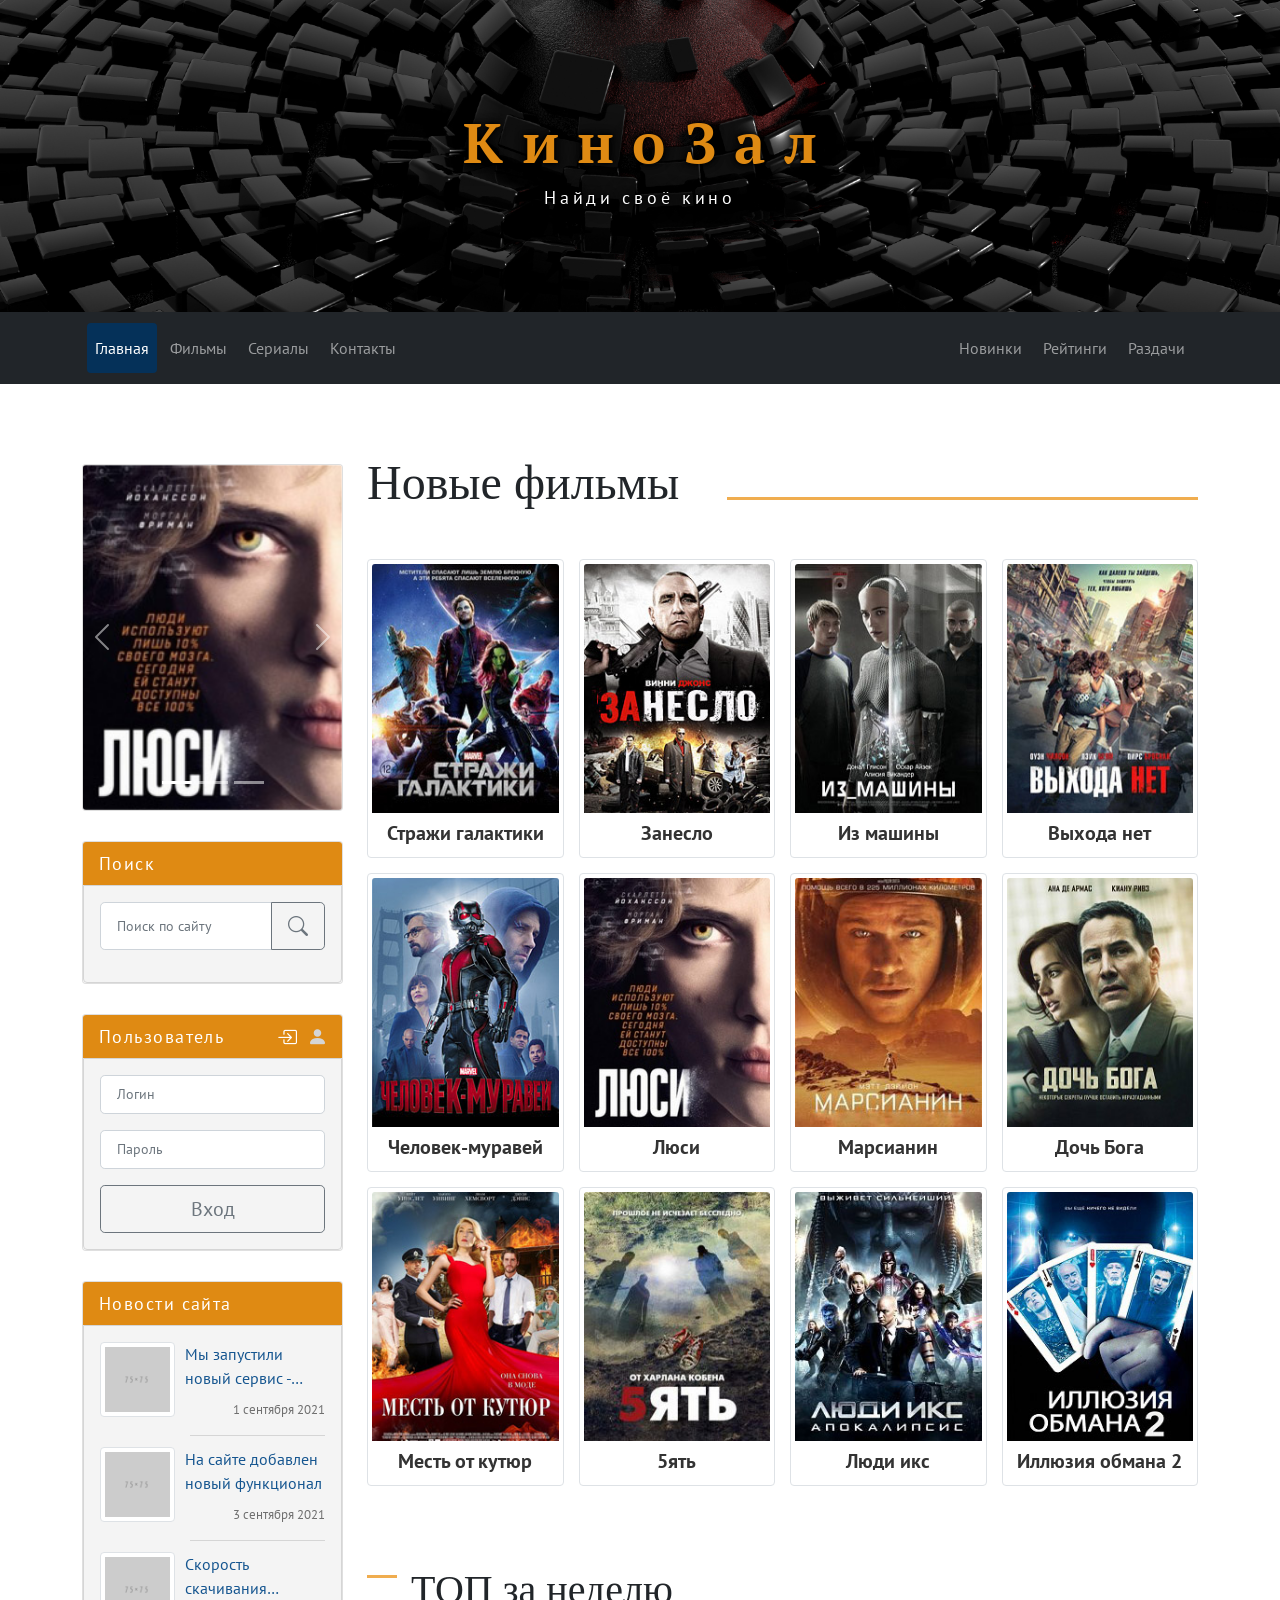
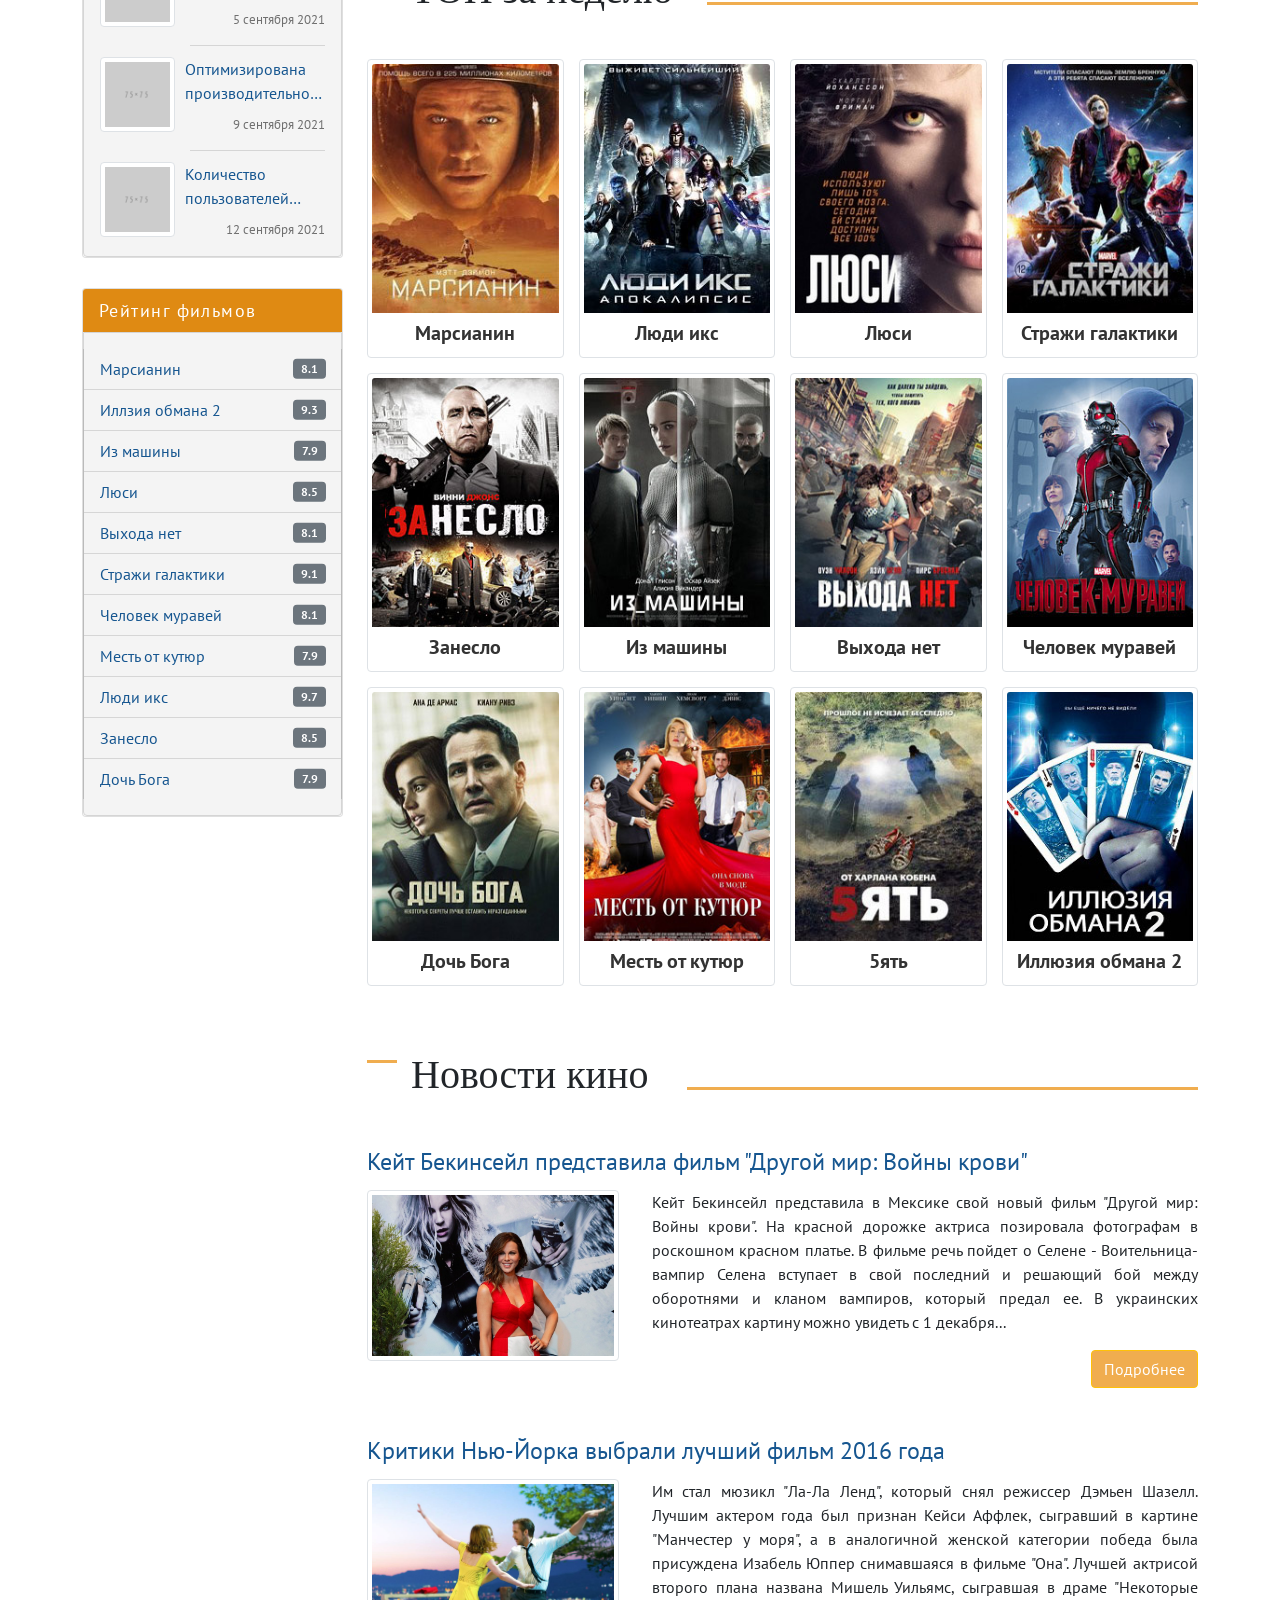
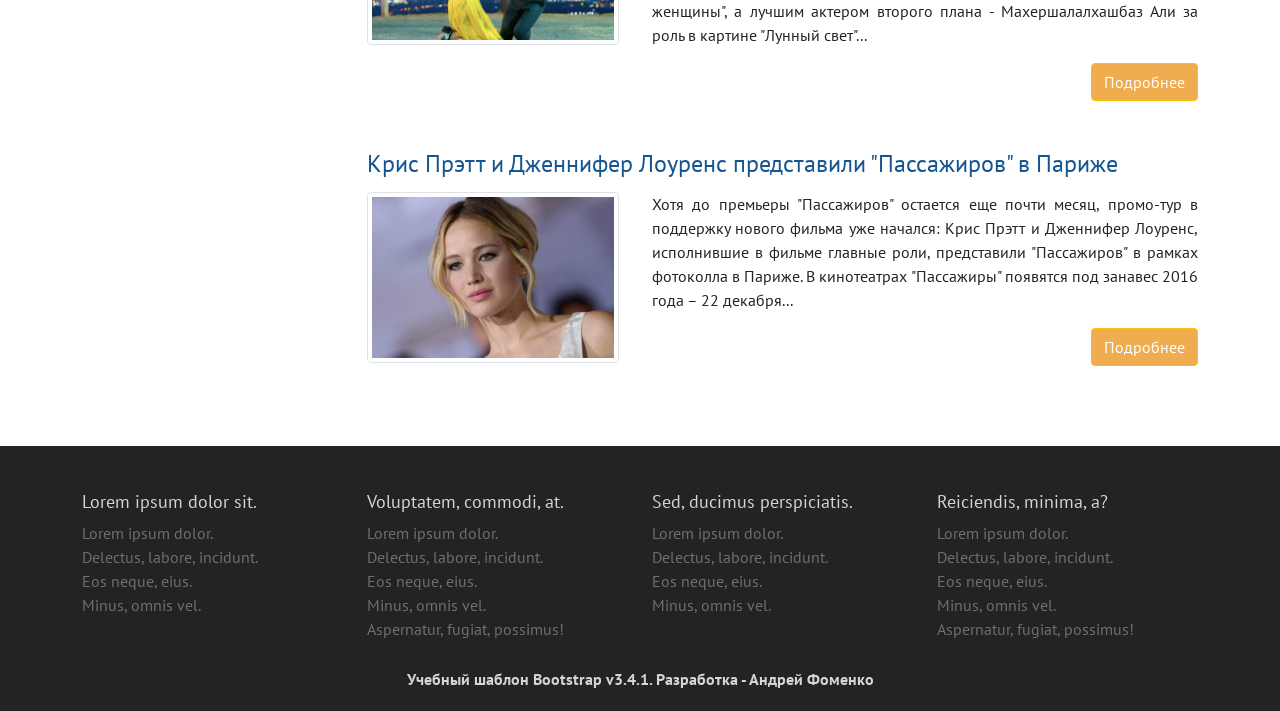
==== commit cb7a4b14: "Corrections" ====
--- a/index.html
+++ b/index.html
@@ -524,17 +524,19 @@
                 <div class="card-header alert-info">Пользователь</div>
                 <div class="card-body">
                     <ul class="nav nav-tabs user-login__tabs" id="myTab" role="tablist">
-                        <li class="nav-item" role="presentation">
-                            <button aria-controls="user-login-sidebar" aria-selected="true" class="nav-link active"
+                        <li class="user-login-tab nav-item" role="presentation">
+                            <button aria-controls="user-login-sidebar" aria-selected="true"
+                                    class="user-login-button nav-link active"
                                     data-bs-target="#user-login-sidebar"
                                     data-bs-toggle="tab" id="home-tab" role="tab" type="button">
                                 <i class="user-login-icon bi bi-box-arrow-in-right"></i>
                             </button>
                         </li>
-                        <li class="nav-item" role="presentation">
-                            <button aria-controls="user-registration-sidebar" aria-selected="false" class="nav-link"
-                                    data-bs-target="#user-registration-sidebar" data-bs-toggle="tab" id="profile-tab"
-                                    role="tab" type="button"><i class="user-login-icon bi bi-person-fill"></i>
+                        <li class="user-login-tab nav-item" role="presentation">
+                            <button aria-controls="user-registration-sidebar" aria-selected="false"
+                                    class="user-login-button nav-link" data-bs-target="#user-registration-sidebar"
+                                    data-bs-toggle="tab" id="profile-tab" role="tab" type="button"><i
+                                    class="user-login-icon bi bi-person-fill"></i>
                             </button>
                         </li>
                     </ul>
--- a/assets/css/style.css
+++ b/assets/css/style.css
@@ -267,6 +267,10 @@
     margin-top: 45px;
 }
 
+.film-news-item .btn {
+    background-color: #f0ad4f;
+}
+
 .film-news-item:hover .img-thumbnail {
     border-color: #df8a13;
     background-color: #df8a13;
@@ -306,6 +310,19 @@
     bottom: 3px;
 }
 
+.user-login-button {
+    border: none !important;
+}
+
+.user-login__tabs .nav-link:hover {
+    top: 0 !important;
+    right: 0 !important;
+}
+
+.user-login__tabs .nav-link.active {
+    top: 0 !important;
+}
+
 .illusion__main-title {
     margin-bottom: 48px;
     position: relative;
@@ -323,6 +340,7 @@
 .illusion__video {
     width: 100%;
     height: 540px;
+    border-radius: 5px;
 }
 
 .illusion__video-statistic {
@@ -687,6 +705,12 @@
     }
 }
 
+@media (max-width: 991.8px) {
+    .new-films__main-title {
+        margin-top: 70px;
+    }
+}
+
 @media (max-width: 767.8px) {
     .navbar-left {
         margin-bottom: 0 !important;
